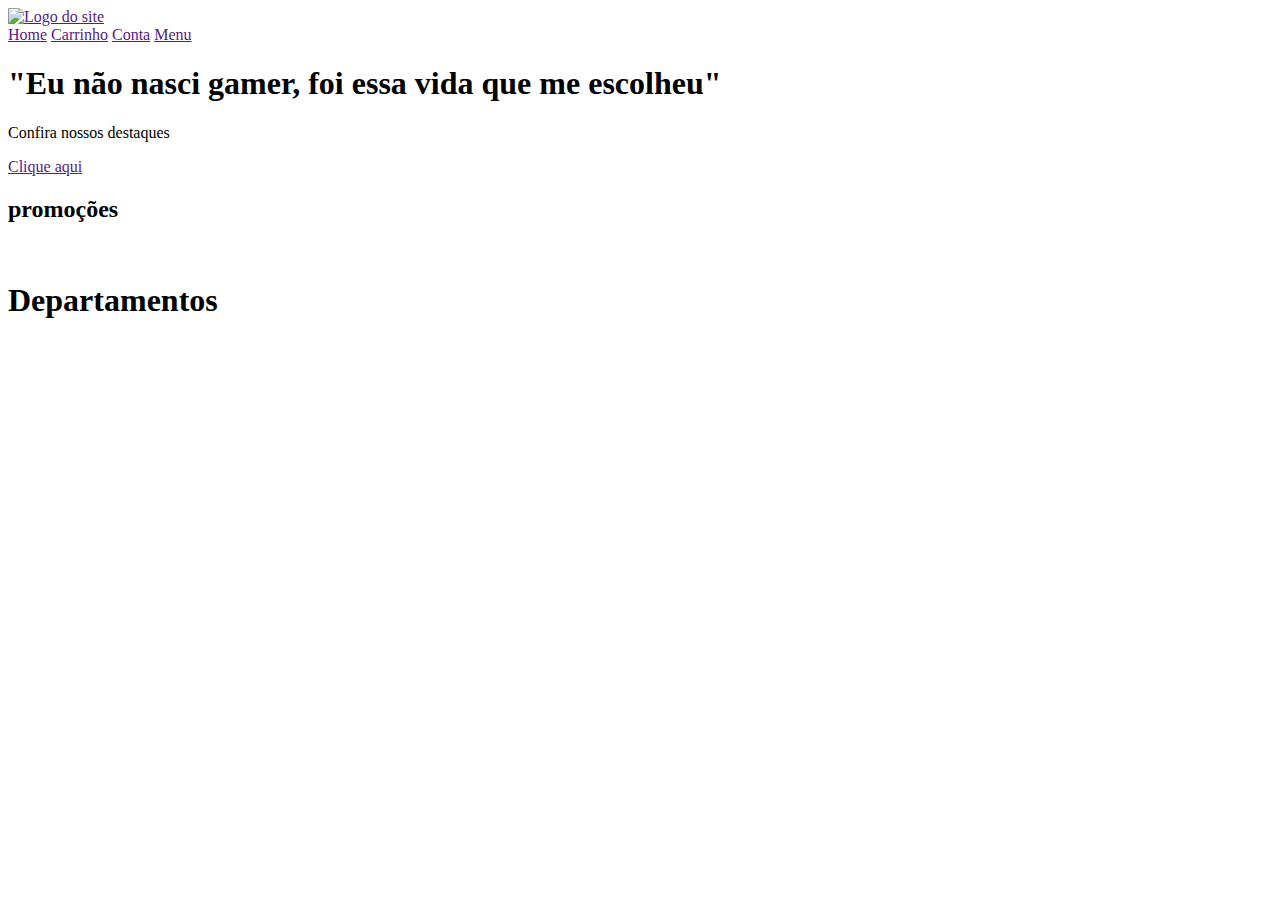
==== index.html @ ecdb796f "GameMania" ====
<!DOCTYPE html>
<html lang="pt-br">
<head>
    <meta charset="UTF-8">
    <meta http-equiv="X-UA-Compatible" content="IE=edge">
    <meta name="viewport" content="width=device-width, initial-scale=1.0">
    <link href="https://cdn.jsdelivr.net/npm/bootstrap@5.1.3/dist/css/bootstrap.min.css" rel="stylesheet" integrity="sha384-1BmE4kWBq78iYhFldvKuhfTAU6auU8tT94WrHftjDbrCEXSU1oBoqyl2QvZ6jIW3" crossorigin="anonymous">
    <title>Home - GameMania</title>
    <link rel="stylesheet" href="CSS/style.css"> 
</head>
<body>
    <header>
        <div class="container-grid">
            <a href=""><img src="img/LOGO.jpg" alt="Logo do site"></a>
            <nav class="menu">
            <a href="">Home</a>
            <a href="">Carrinho</a>
            <a href="">Conta</a>
            <a href="">Menu</a>
            </nav>
        </div>
    </header>

    <div class="banner">
        <div class="container-grid posicao-texto">
        <div class="texto-banner">
            <h1>"Eu não nasci gamer, foi essa vida que me escolheu"</h1>
            <p>Confira nossos destaques</p>
            <a href="">Clique aqui</a>
        </div>
        </div>
    </div>

    <div class="promocoes">
        <div class="container-grid posicao-promocoes">
          <div class="texto-promocoes">
          <h2>promoções</h2>
        </div>
    </div>

    <section class="links">
        <div class="container-grid-imagem">
        <a href=""><img src="img/Monte seu stup.jpg" alt=""></a>
        <a href=""><img src="img/Home office.jpg" alt=""></a>
        <a href=""><img src="img/Smart Home.jpg" alt=""></a>
        </div>
    </section>

   <div class="divisoes"> 
       <h1>Departamentos</h1>
   </div>

   <Section class="departamentos container">
       <div>
           
       </div>


   </Section>
    <script src="https://cdn.jsdelivr.net/npm/bootstrap@5.1.3/dist/js/bootstrap.bundle.min.js" integrity="sha384-ka7Sk0Gln4gmtz2MlQnikT1wXgYsOg+OMhuP+IlRH9sENBO0LRn5q+8nbTov4+1p" crossorigin="anonymous"></script>    
</body>
</html>
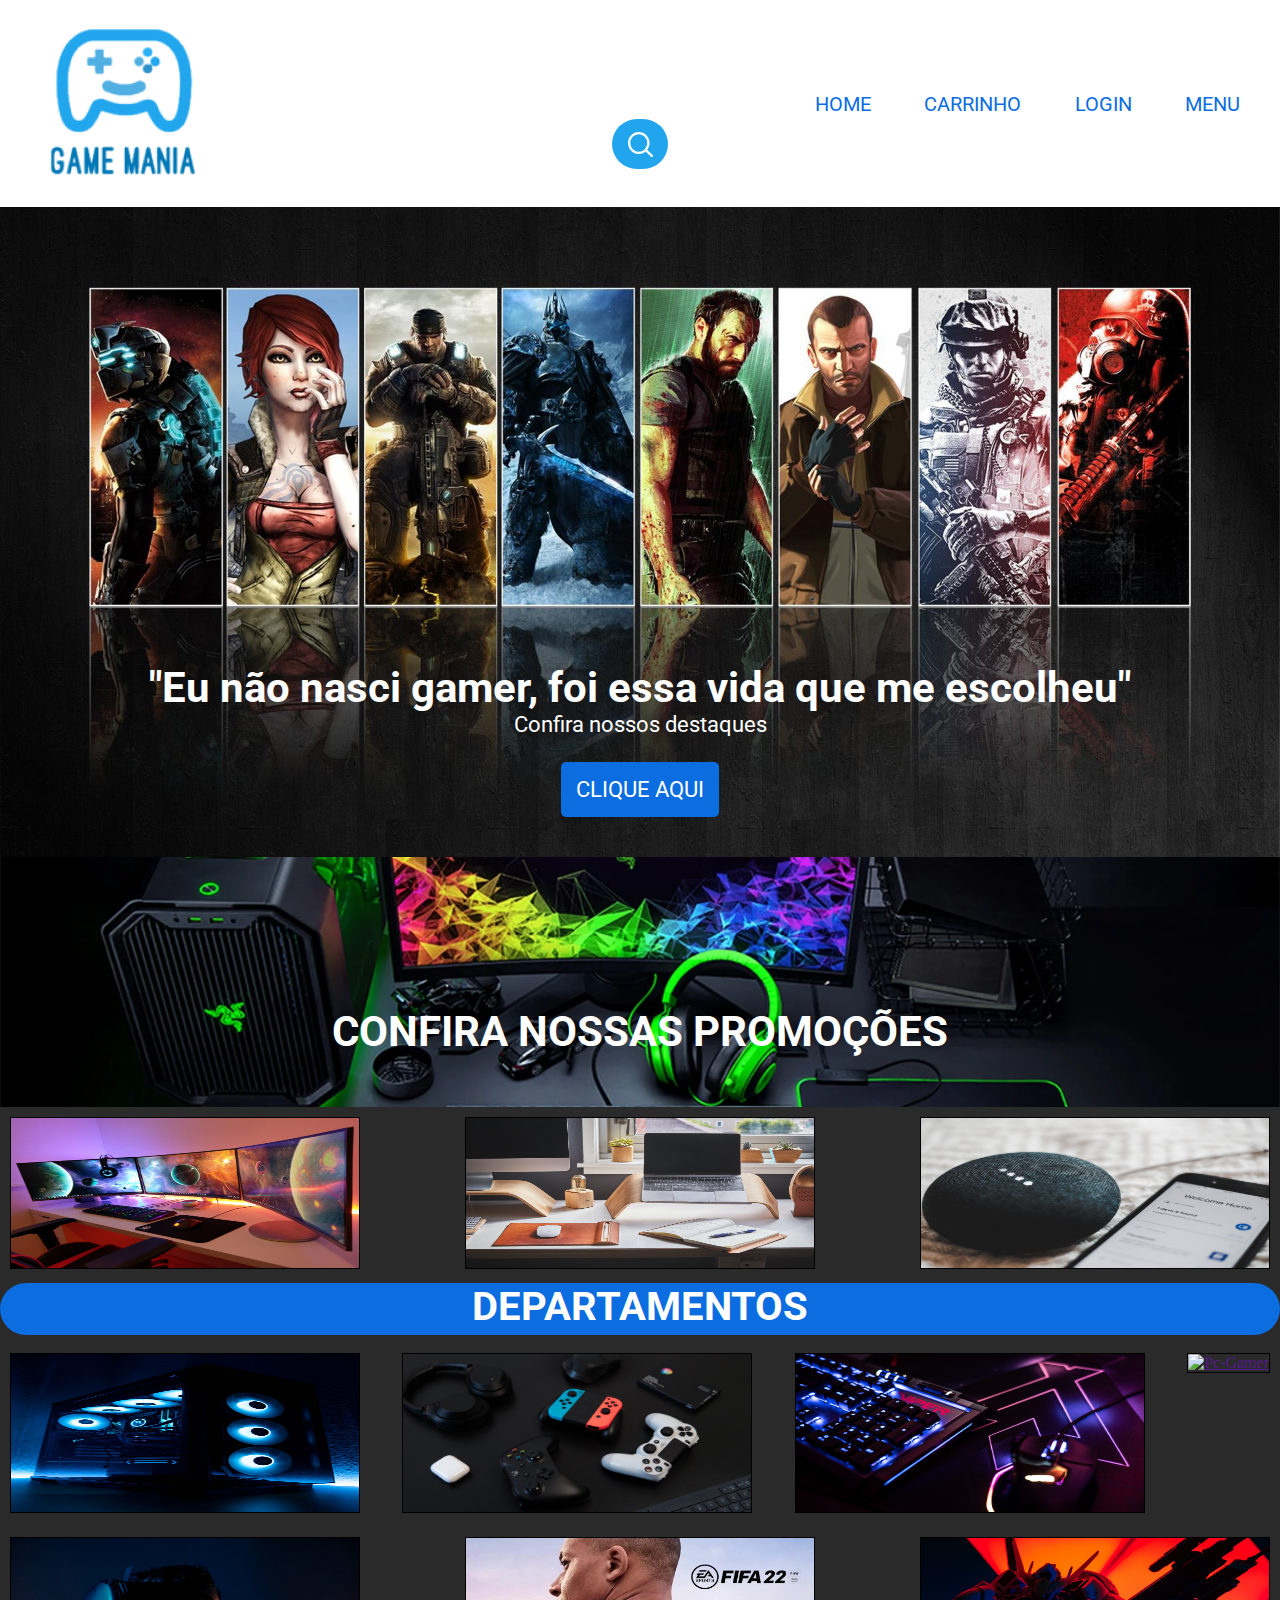
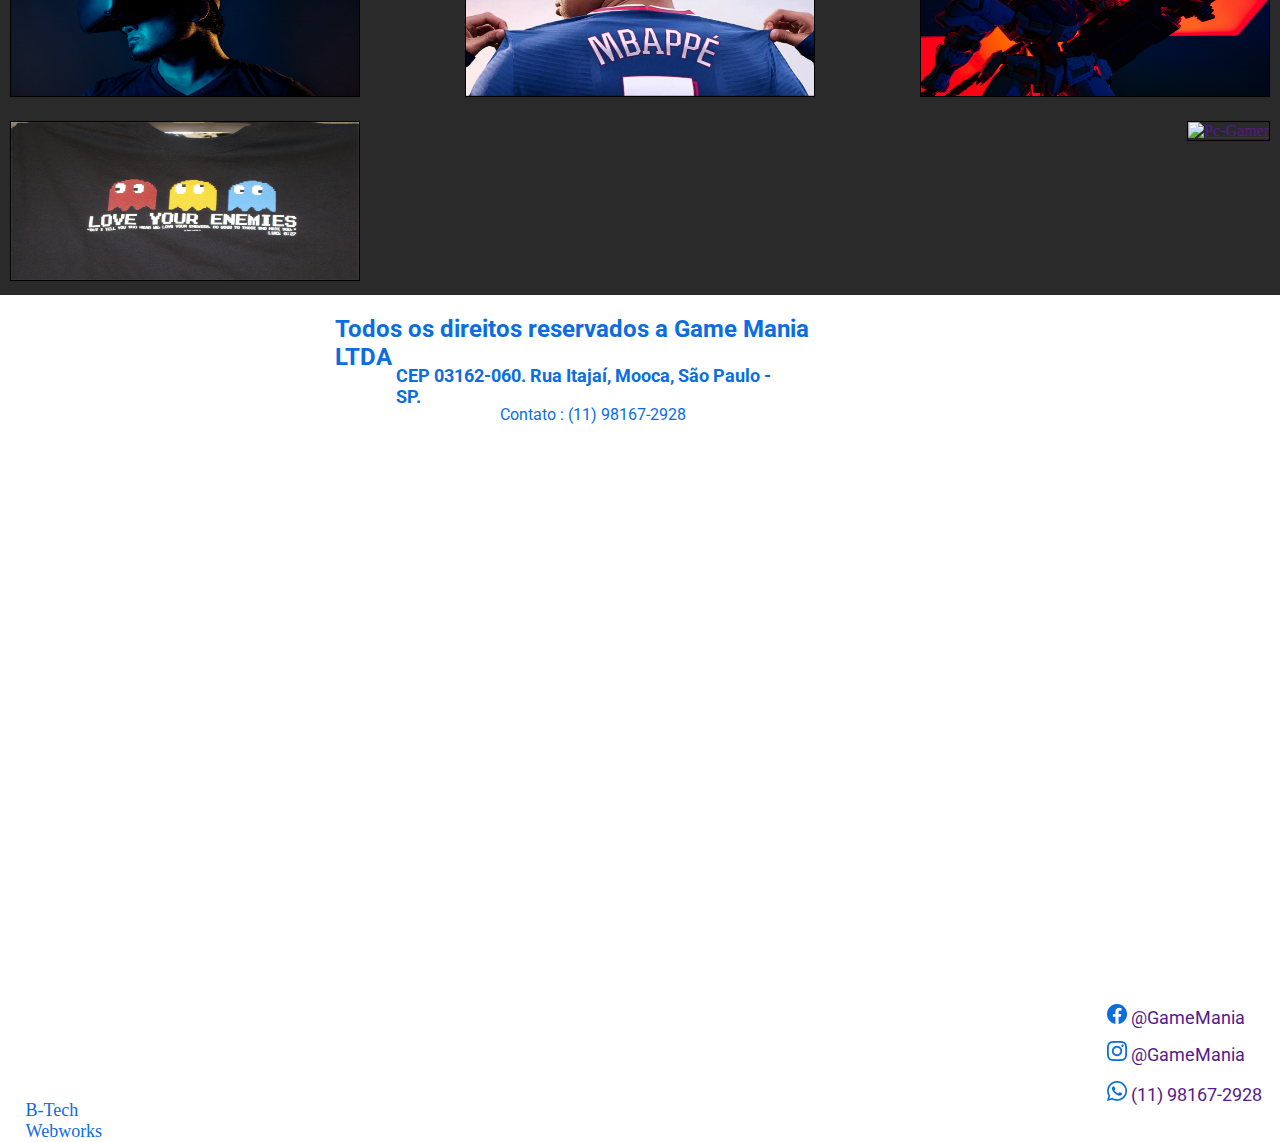
==== commit 302a04fa: "segundo Salvamento" ====
--- a/index.html
+++ b/index.html
@@ -12,10 +12,17 @@
     <header>
         <div class="container-grid">
             <a href=""><img src="img/LOGO.jpg" alt="Logo do site"></a>
+        <div class="pesquisa">
+            <input type="text" class="search-text" placeholder="Digite aqui...">
+            <a class="botao-pesq">
+                <img class="lupa-azul" src="img/loupe-blue.svg" alt="" width="25px" height="25px">
+                <img class="lupa-branca" src="img/loupe-white.svg" alt="" width="25px" height="25px">
+            </a>
+        </div>
             <nav class="menu">
             <a href="">Home</a>
             <a href="">Carrinho</a>
-            <a href="">Conta</a>
+            <a href="">Login</a>
             <a href="">Menu</a>
             </nav>
         </div>
@@ -31,32 +38,124 @@
         </div>
     </div>
 
-    <div class="promocoes">
-        <div class="container-grid posicao-promocoes">
-          <div class="texto-promocoes">
-          <h2>promoções</h2>
+    <div class= "promocoes">
+        <div class="texto-promo">
+            <a href="">Confira nossas promoções</a>
         </div>
     </div>
 
-    <section class="links">
-        <div class="container-grid-imagem">
-        <a href=""><img src="img/Monte seu stup.jpg" alt=""></a>
-        <a href=""><img src="img/Home office.jpg" alt=""></a>
-        <a href=""><img src="img/Smart Home.jpg" alt=""></a>
+    <div class="links">
+        <div class="setup">
+        <a href=""><img src="img/nsetup.jpg"  alt="Monte seu setup"></a>
+          <div class="texto-setup">
+           <a href="">Monte seu setup</a>
+          </div>
         </div>
-    </section>
+        <div class="home">
+        <a href=""><img src="img/nhome.jpg" alt="Home Office"></a>
+           <div class="texto-home">
+               <a href="">Home Office</a>
+           </div>
+        </div>
+        <div class="smart">
+        <a href=""><img src="img/nsmart.jpg" alt=""></a>
+           <div class="texto-smart">
+               <a href="">Smart Home</a>
+           </div>
+        </div>
+    </div>
 
-   <div class="divisoes"> 
-       <h1>Departamentos</h1>
+<div class="divisao">
+   <div class="texto-divisao">
+       <a href="">Departamentos</a>
    </div>
+</div>
 
-   <Section class="departamentos container">
-       <div>
-           
-       </div>
+<section class="departamentos">
+    <div class="pc">
+        <a href=""><img src="img/Npcgamer.jpg" alt="Pc-Gamer"></a>
+        <div class="texto-pc">
+            <a href="">Pc Gamer</a>
+        </div>
+    </div>
+    <div class="console">
+        <a href=""><img src="img/Nconsole.jpg" alt="Pc-Gamer"></a>
+        <div class="texto-console">
+            <a href="">Consoles</a>
+        </div>
+    </div>
+    <div class="teclado">
+        <a href=""><img src="img/Ntecladoemouse.jpg" alt="Pc-Gamer"></a>
+        <div class="texto-teclado">
+            <a href="">Teclado e Mouse</a>
+        </div>
+    </div>
+    <div class="hardware">
+        <a href=""><img src="img/Nhardware.jpg" alt="Pc-Gamer"></a>
+        <div class="texto-hardware">
+            <a href="">Hardware</a>
+        </div>
+    </div>
+    <div class="ocuvr">
+        <a href=""><img src="img/Noculosvr.jpg" alt="Pc-Gamer"></a>
+        <div class="texto-ocuvr">
+            <a href="">Óculos Vr</a>
+        </div>
+    </div>
+    <div class="fisicos">
+        <a href=""><img src="img/Njogosfisicos.jpg" alt="Pc-Gamer"></a>
+        <div class="texto-fisicos">
+            <a href="">Jogos Físicos</a>
+        </div>
+    </div>
+    <div class="figure">
+        <a href=""><img src="img/Nactionfigure.jpg" alt="Pc-Gamer"></a>
+        <div class="texto-figure">
+            <a href="">Action Figure</a>
+        </div>
+    </div>
+    <div class="moda">
+        <a href=""><img src="img/Nmoda.jpg" alt="Pc-Gamer"></a>
+        <div class="texto-moda">
+            <a href="">Moda Gamer</a>
+        </div>
+    </div>
+    <div class="celular">
+        <a href=""><img src="img/Ncelular.jpg" alt="Pc-Gamer"></a>
+        <div class="texto-celular">
+            <a href="">Celulares</a>
+        </div>
+    </div>
+</section>
 
-
-   </Section>
+ <footer>
+     <div class="rodape">
+         <div class="conteudo-rodape">
+             <div class="esq">
+                 <p>B-Tech Webworks</p>
+             </div>
+             <div class="mei">
+                 <h2>Todos os direitos reservados a Game Mania LTDA</h2>
+                 <h3>CEP 03162-060. Rua Itajaí, Mooca, São Paulo - SP. </h3>
+                 <p>Contato : (11) 98167-2928</p>
+             </div>
+            <div class="dir">
+                <div class="face">
+                 <a href=""><img src="img/face.jpg" alt=""></a>
+                 <a href="">@GameMania</a>
+                </div>
+                <div class="insta">
+                 <a href=""><img src="img/insta.jpg" alt=""></a>
+                 <a href="">@GameMania</a>
+                </div>
+                <div class="zap">
+                 <a href=""><img src="img/zap.jpg" alt=""></a>
+                 <a href="">(11) 98167-2928</a>
+                </div>
+            </div>
+         </div>
+     </div>
+ </footer>
     <script src="https://cdn.jsdelivr.net/npm/bootstrap@5.1.3/dist/js/bootstrap.bundle.min.js" integrity="sha384-ka7Sk0Gln4gmtz2MlQnikT1wXgYsOg+OMhuP+IlRH9sENBO0LRn5q+8nbTov4+1p" crossorigin="anonymous"></script>    
 </body>
 </html>--- a/CSS/style.css
+++ b/CSS/style.css
@@ -0,0 +1,552 @@
+@import url('https://fonts.googleapis.com/css2?family=Roboto&display=swap');
+*{
+    margin: 0;
+    padding: 0;
+    box-sizing: border-box;
+}
+header{
+     background-color: white;
+     height: 207px;
+}
+.container-grid{
+    width: 1200px;
+    height: 100%;
+    margin: auto;
+    display: flex ;
+    justify-content: space-between;
+    align-items: center;
+}
+.pesquisa{
+    position: absolute;
+    top:16%;
+    left:50%;
+    transform: translate(-50%,-50%);
+
+    background: #21A6ED;
+    height: 50px;
+    padding: 3px;
+    border-radius: 40px;
+    
+    display: flex;
+    justify-content: space-between;
+    align-items: center;
+}
+.search-text{
+    background: none;
+    border: 0;
+    outline: 0;
+
+    padding: 0;
+
+    transition: 0.4s;
+
+    font-size: 16px;
+    color: white;
+
+    width: 0;
+}
+.botao-pesq{
+    width: 50px;
+    height: 50px;
+    border-radius: 80%;
+
+    display: flex;
+    justify-content: center;
+    align-items: center;
+    cursor: pointer;
+}
+.lupa-azul{
+    display: none;
+}
+.pesquisa:hover > .search-text{
+    width: 250px;
+    padding-left: 20px;
+}
+.pesquisa:hover > .botao-pesq{
+    background: white;
+}
+.pesquisa:hover >.botao-pesq .lupa-branca{
+    display: none;
+}
+.pesquisa:hover >.botao-pesq .lupa-azul{
+    display: block;
+}
+.menu a{
+    color: #0B6DDF;
+    text-decoration: none;
+    text-transform: uppercase;
+    font-family: 'Roboto', sans-serif;
+    font-size: 20px;
+}
+.menu{
+    width: 425px;
+    display: flex;
+    justify-content: space-between;
+}
+.banner{
+  height: 650px;
+  margin: 0;
+  padding: 0;
+  background: #2A2A2A;
+  background-image: url(../img/Nbanner.jpg);
+  background-size: cover;
+  background-repeat: no-repeat;
+}
+.texto-banner{
+    Color:white
+}
+.posicao-texto{
+    justify-content:center;
+}
+.texto-banner h1{
+    font-family: 'Roboto', sans-serif;
+    font-size: 42px;
+    text-shadow: grey;
+    font-weight: bold;
+    margin-top: 400px;
+    
+}
+.texto-banner{
+    width: 410;
+    color: white;
+    text-align: center;
+    font-family: 'Roboto', sans-serif;
+    font-size: 22px;
+}
+.texto-banner a{
+    background-color: #0B6DDF;
+    color: white;
+    text-decoration: none;
+    text-transform: uppercase;
+    padding: 15px;
+    border-radius: 5px;
+}
+.texto-banner p{
+    margin-bottom: 40px;
+}
+.promocoes{
+    height: 250px;
+    margin: 0;
+    padding: 0;
+    background-color: #000000;
+    background-image: url(../img/npromo.jpg);
+    background-position: center;
+    background-size: cover;
+    background-repeat: no-repeat;
+}
+.texto-promo{
+    display: flex;
+    justify-content: center;
+}
+.texto-promo a{
+    margin-top: 150px;
+    font-size: 42px;
+    font-weight: bold;
+    text-decoration: none;
+    text-transform: uppercase;
+    color: white;
+    text-shadow: grey;
+    font-family: 'Roboto', sans-serif;
+}
+.links{
+    background: #2A2A2A;
+    margin: 0;
+    padding:0;
+    max-width: 100%;
+    max-height: 100%;
+    display: flex;
+    justify-content: space-between;
+}
+.setup img{
+    margin: 10px;
+    padding:0;
+    width: 350px;
+    height: 152px;
+    position: relative;
+    border: 1px solid black;
+}
+.texto-setup{
+    position: absolute;
+    left: 4%;
+    top: 182%;
+    font-size: 36px;
+}
+.texto-setup a{
+    font-weight: bold;
+    font-family: 'Roboto', sans-serif;
+    color: white;
+    text-shadow: grey;
+    text-decoration: none;
+}
+.home img{
+    margin: 10px;
+    padding:0;
+    width: 350px;
+    height: 152px;
+    position: relative;
+    border: 1px solid black;
+}
+.texto-home{
+    position: absolute;
+    left: 43%;
+    top: 182%;
+    font-size: 36px;
+}
+.texto-home a{
+    font-weight: bold;
+    font-family: 'Roboto', sans-serif;
+    color: white;
+    text-shadow: black;
+    text-decoration: none;
+}
+.smart img{
+    margin: 10px;
+    padding:0;
+    width: 350px;
+    height: 152px;
+    position: relative;
+    border: 1px solid black;
+}
+.texto-smart{
+    position: absolute;
+    right: 5%;
+    top: 182%;
+    font-size: 36px;
+}
+.texto-smart a{
+    font-weight: bold;
+    font-family: 'Roboto', sans-serif;
+    color:white;
+    text-shadow: black;
+    text-decoration: none;
+}
+.divisao{
+    width:100%;
+    height: 60px;
+    background: #2A2A2A;
+}
+.texto-divisao{
+    background: #0B6DDF;
+    height: 52px;
+    border-radius: 30px;
+    display:flex;
+    justify-content:center;
+}
+.texto-divisao a{
+    font-size: 40px;
+    font-weight: bold;
+    text-decoration: none;
+    text-transform:uppercase;
+    color: white;
+    text-align: center;
+    font-family: 'Roboto', sans-serif;
+}
+.departamentos{
+    background: #2A2A2A;
+    margin: 0;
+    padding: 0;
+    max-width:  100%; 
+    max-height: 100%;
+    display: flex;
+    justify-content: space-between;
+    flex-wrap: wrap;
+}
+.pc img{
+    margin: 10px;
+    width: 350px; 
+    height: 160px;
+    position: relative;
+    border: 1px solid black;
+}
+.texto-pc{
+    position: absolute;
+    top:220%;
+    left: 4%;
+}
+.texto-pc a{
+    font-size: 36px;
+    font-weight: bold;
+    text-transform: uppercase;
+    text-decoration: none;
+    font-family: 'Roboto', sans-serif;
+    color: white;
+    text-shadow: #000000;
+}
+.console img{
+    margin: 10px;
+    width: 350px; 
+    height: 160px;
+    position: relative;
+    border: 1px solid black;
+}
+
+.texto-console{
+    position: absolute;
+    top:220%;
+    left: 42%;
+}
+.texto-console a{
+    font-size: 36px;
+    font-weight: bold;
+    text-transform: uppercase;
+    text-decoration: none;
+    font-family: 'Roboto', sans-serif;
+    color: white;
+    text-shadow: #000000;
+}
+.teclado img{
+    margin: 10px;
+    width: 350px; 
+    height: 160px;
+    position: relative;
+    border: 1px solid black;
+}
+
+.texto-teclado{
+    position: absolute;
+    top:220%;
+    right: 2%;
+}
+.texto-teclado a{
+    font-size: 36px;
+    font-weight: bold;
+    text-transform: uppercase;
+    text-decoration: none;
+    font-family: 'Roboto', sans-serif;
+    color: white;
+    text-shadow: #000000;
+}
+.hardware img{
+    margin: 10px;
+    width: 350px; 
+    height: 160px;
+    position: relative;
+    border: 1px solid black;
+}
+
+.texto-hardware{
+    position: absolute;
+    top:248%;
+    left: 4%;
+}
+.texto-hardware a{
+    font-size: 36px;
+    font-weight: bold;
+    text-transform: uppercase;
+    text-decoration: none;
+    font-family: 'Roboto', sans-serif;
+    color: white;
+    text-shadow: #000000;
+}
+.ocuvr img{
+    margin: 10px;
+    width: 350px; 
+    height: 160px;
+    position: relative;
+    border: 1px solid black;
+}
+
+.texto-ocuvr{
+    position: absolute;
+    top: 248%;
+    left: 43%;
+}
+.texto-ocuvr a{
+    font-size: 36px;
+    font-weight: bold;
+    text-transform: uppercase;
+    text-decoration: none;
+    font-family: 'Roboto', sans-serif;
+    color: white;
+    text-shadow: #000000;
+}
+.fisicos img{
+    margin: 10px;
+    width: 350px; 
+    height: 160px;
+    position: relative;
+    border: 1px solid black;
+}
+
+.texto-fisicos{
+    position: absolute;
+    top: 248%;
+    right: 3%;
+}
+.texto-fisicos a{
+    font-size: 36px;
+    font-weight: bold;
+    text-transform: uppercase;
+    text-decoration: none;
+    font-family: 'Roboto', sans-serif;
+    color: white;
+    text-shadow: #000000;
+}
+.figure img{
+    margin: 10px;
+    width: 350px; 
+    height: 160px;
+    position: relative;
+    border: 1px solid black;
+}
+
+.texto-figure{
+    position: absolute;
+    top:276%;
+    left: 4%;
+}
+.texto-figure a{
+    font-size: 36px;
+    font-weight: bold;
+    text-transform: uppercase;
+    text-decoration: none;
+    font-family: 'Roboto', sans-serif;
+    color: white;
+    text-shadow: #000000;
+}
+.moda img{
+    margin: 10px;
+    width: 350px; 
+    height: 160px;
+    position: relative;
+    border: 1px solid black;
+}
+.texto-moda{
+    position: absolute;
+    top:276%;
+    left: 42%;
+}
+.texto-moda a{
+    font-size: 36px;
+    font-weight: bold;
+    text-transform: uppercase;
+    text-decoration: none;
+    font-family: 'Roboto', sans-serif;
+    color: white;
+    text-shadow: #000000;
+}
+.celular img{
+    margin: 10px;
+    width: 350px; 
+    height: 160px;
+    position: relative;
+    border: 1px solid black;
+}
+.texto-celular{
+    position: absolute;
+    top:276%;
+    right: 6%;
+}
+.texto-celular a{
+    font-size: 36px;
+    font-weight: bold;
+    text-transform: uppercase;
+    text-decoration: none;
+    font-family: 'Roboto', sans-serif;
+    color: white;
+    text-shadow: #000000;
+}
+.footer{
+    background: #2A2A2A;
+}
+.rodape{
+    background-color: white;
+    height: 120px;
+}
+.conteudo-rodape{
+    display: flex;
+    justify-content: center;
+}
+.esq{
+    width: 105px;
+    position: absolute;
+    top:300% ;
+    left:2% ;
+    bottom: 0%;
+    text-indent: auto;
+    overflow-wrap: break-word;
+    word-wrap: break-word;
+    word-break: break-word
+}
+.esq p{
+    font-size: 18px;
+    text-decoration: none;
+    color: #0B6DDF;
+}
+.mei{
+    width: 610px;
+    height: 100px;
+    justify-content: center;
+    position:relative
+   
+}
+.mei h2{
+    position:absolute;
+    top: 20%;
+    right: 12%;
+    font-size: 24px;
+    font-weight: bold;
+    font-family:'Roboto', sans-serif ;
+    color: #0B6DDF;
+}
+.mei h3{
+    position: absolute;
+    top:70%;
+    left:10%;
+    font-size: 18px;
+    width: 400px;
+    font-family:'Roboto', sans-serif ;
+    color: #0B6DDF;
+}
+.mei p{
+    position: absolute;
+    top: 110%;
+    left: 27%;
+    font: size 18px;
+    width: 345px; 
+    font-family:'Roboto', sans-serif ;
+    color: #0B6DDF;
+}
+.dir{
+    position: absolute;
+    top: 289%;
+    right: 1%;
+    width: 160px;
+    height: 100px;
+    flex-wrap: wrap;
+}
+.face{
+    position: absolute;
+    top: 3%;
+    font-size: 18px;
+    font-family:'Roboto', sans-serif ;
+}
+.face a{
+    text-decoration: none;
+}
+.insta{
+    position: absolute;
+    top: 40%;
+    font-size: 18px;
+    font-family: 'Roboto', sans-serif;
+}
+.insta a{
+    text-decoration: none;
+}
+.zap{
+    position: absolute;
+    top: 80%;
+    font-size: 18px;
+    font-family: 'Roboto', sans-serif;
+}
+.zap a{
+    text-decoration: none;
+}
+@media screen and (max-width:1200px) {
+    .container-grid{
+        width: 90%;
+    }
+}
+@media screen {
+    
+}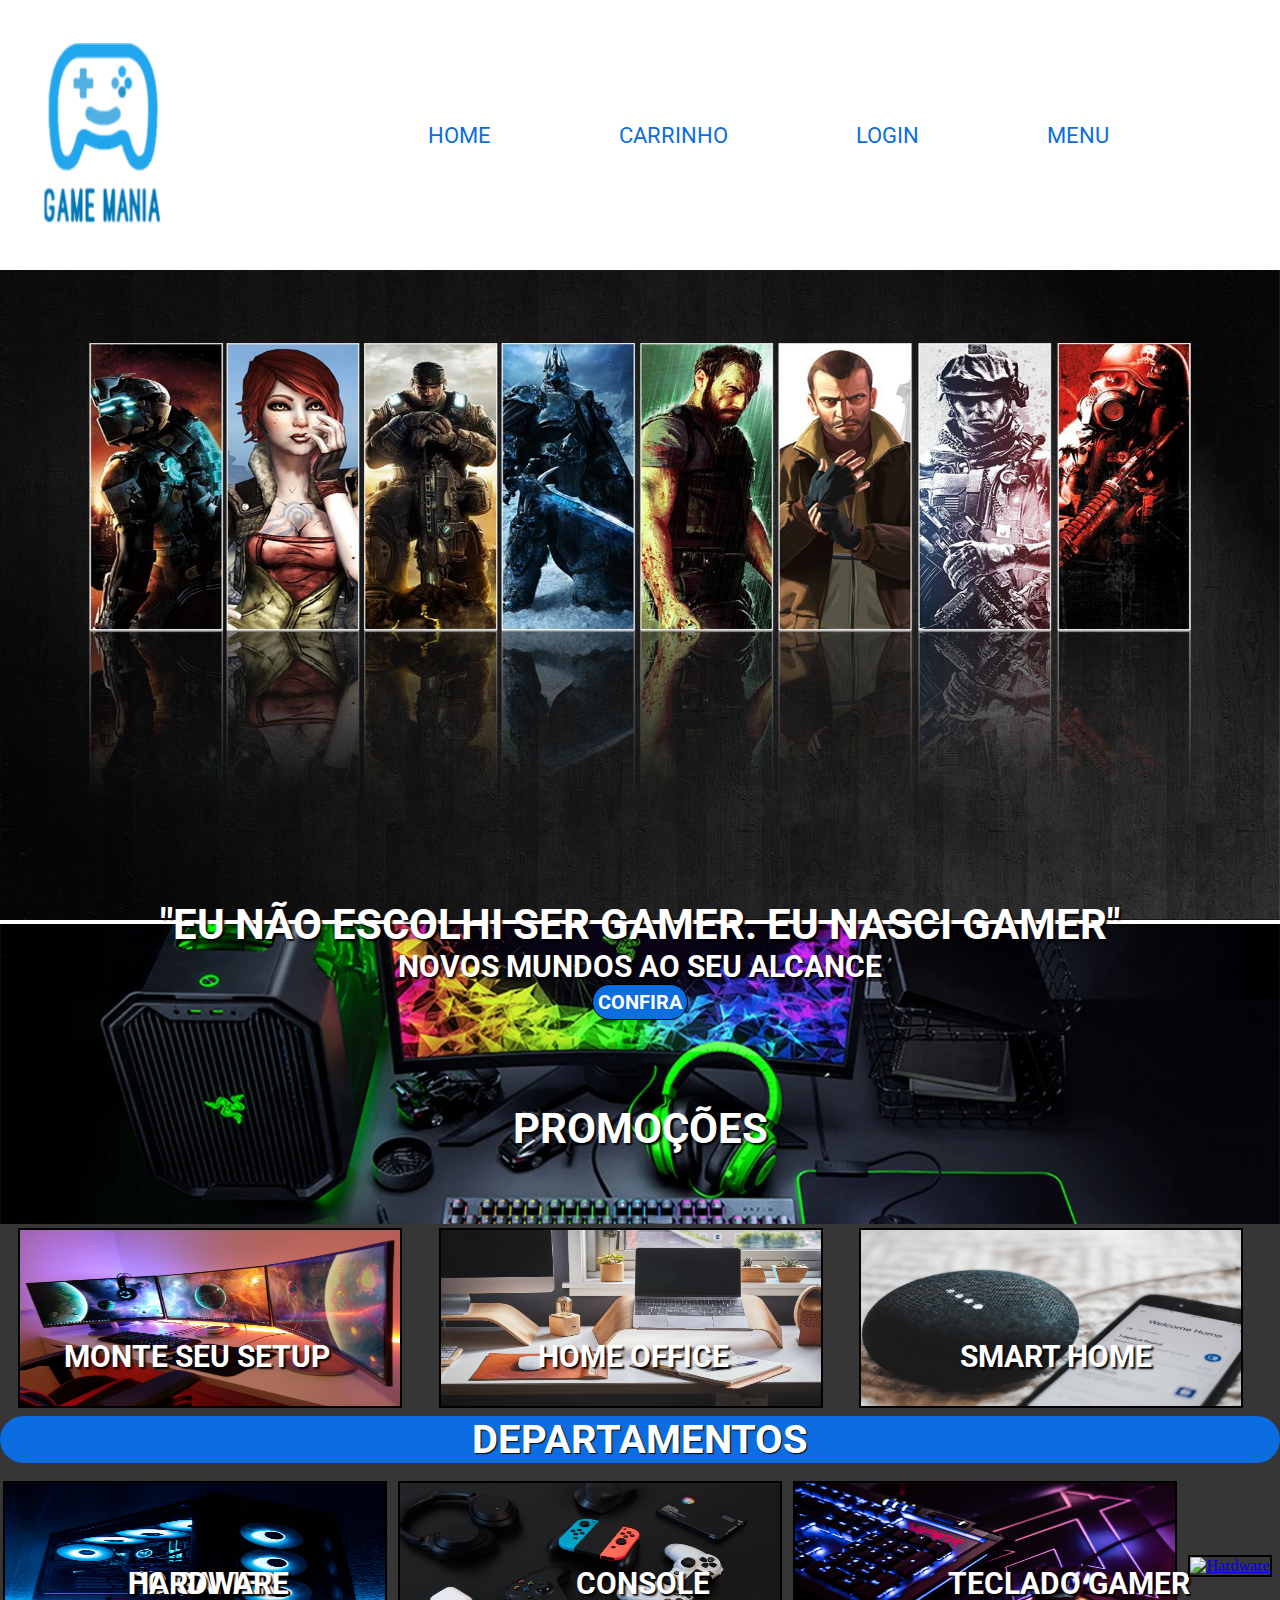
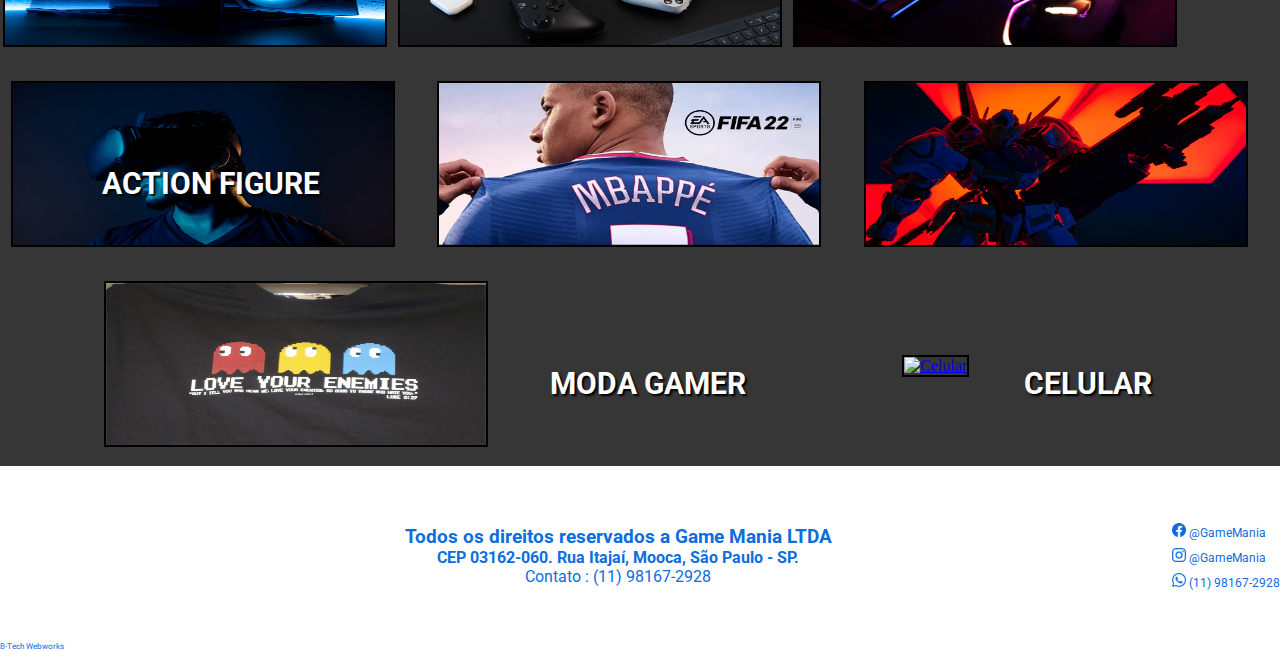
==== commit 9f1d8f6a: "index atualizado" ====
--- a/index.html
+++ b/index.html
@@ -8,154 +8,186 @@
     <title>Home - GameMania</title>
     <link rel="stylesheet" href="CSS/style.css"> 
 </head>
-<body>
+<body >
     <header>
-        <div class="container-grid">
-            <a href=""><img src="img/LOGO.jpg" alt="Logo do site"></a>
-        <div class="pesquisa">
-            <input type="text" class="search-text" placeholder="Digite aqui...">
-            <a class="botao-pesq">
-                <img class="lupa-azul" src="img/loupe-blue.svg" alt="" width="25px" height="25px">
-                <img class="lupa-branca" src="img/loupe-white.svg" alt="" width="25px" height="25px">
-            </a>
-        </div>
-            <nav class="menu">
-            <a href="">Home</a>
-            <a href="">Carrinho</a>
-            <a href="">Login</a>
-            <a href="">Menu</a>
+        <div class="container-header">
+            <div class="logo">
+              <a href="index.html"><img src="img/LOGO.png"  alt="Monte seu setup"></a>
+            </div>
+
+            <nav id="menu" class="menu">
+             <a href="#">Home</a>
+             <a href="#">Carrinho</a>
+             <a href="#">Login</a>
+             <a href="#">Menu</a>
             </nav>
+
+             <a href="#" onclick="mostrarMenu()" id="barras" ><img class="barras" src="img/bars-solid.svg" alt="menu de barras"></a>
+         
         </div>
     </header>
+<Section class="container-Banner">
 
-    <div class="banner">
-        <div class="container-grid posicao-texto">
-        <div class="texto-banner">
-            <h1>"Eu não nasci gamer, foi essa vida que me escolheu"</h1>
-            <p>Confira nossos destaques</p>
-            <a href="">Clique aqui</a>
+    <div id="carrosel" class="carrosel">
+        <img src="img/Nbanner.jpg" alt="Banner Mosaico">
+        <img src="img/Assassins-Creed banner Carossel.jpg" alt="Banner Assassins-Creed">
+        <img src="img/Fifa-Banner.jpg" alt="Banner Fifa">
+        <img src="img/The Witcher Carrosel.jpg" alt="Banner The Witcher">
+        <img src="img/Sonic Mania Carrosel .jpg" alt="Banner Sonic Mania">
+    </div>
+
+    <div class="txt-banner">
+        <h1>"Eu não escolhi ser Gamer. Eu nasci Gamer"</h1>
+        <p>Novos mundos ao seu alcance</p>
+        <a href="#">Confira</a>
+    </div>
+
+</Section>
+
+<section class="container-Promocoes">
+    <div class="promocoes">
+      <a href="#">Promoções</a>
+    </div>
+
+    <div class="container-links">
+        <div class="setup">
+          <a href="#"><img src="img/nsetup.jpg"alt="Monte seu setup"></a>
         </div>
+        <div class="setup-txt">
+            <a href="#">Monte Seu Setup</a>
+        </div>
+
+        <div class="home">
+          <a href="#"><img src="img/nhome.jpg"alt="Home Office"></a>
+        </div>
+        <div class="home-txt">
+            <a href="#">Home Office</a>
+        </div>
+
+        <div class="smart">
+          <a href="#"><img src="img/nsmart.jpg"alt="Smart Home"></a>
+        </div>
+        <div class="smart-txt">
+            <a href="#">Smart Home</a>
         </div>
     </div>
 
-    <div class= "promocoes">
-        <div class="texto-promo">
-            <a href="">Confira nossas promoções</a>
-        </div>
+</section>
+
+<section class="container-departamentos">
+
+    <div class="divisao">
+        <h2>Departamentos</h2>
     </div>
 
-    <div class="links">
-        <div class="setup">
-        <a href=""><img src="img/nsetup.jpg"  alt="Monte seu setup"></a>
-          <div class="texto-setup">
-           <a href="">Monte seu setup</a>
-          </div>
+    <div class="container-produtos">
+        <div class="pc">
+            <a href="#"><img src="img/Npcgamer.jpg"alt="Pc Gamer"></a>
         </div>
-        <div class="home">
-        <a href=""><img src="img/nhome.jpg" alt="Home Office"></a>
-           <div class="texto-home">
-               <a href="">Home Office</a>
-           </div>
+        <div class="pc-txt">
+            <a href="#">Pc Gamer</a>
         </div>
-        <div class="smart">
-        <a href=""><img src="img/nsmart.jpg" alt=""></a>
-           <div class="texto-smart">
-               <a href="">Smart Home</a>
-           </div>
+
+
+        <div class="console">
+            <a href="#"><img src="img/Nconsole.jpg"alt="Console"></a>
         </div>
+        <div class="console-txt">
+            <a href="#">Console</a>
+        </div>
+
+        <div class="teclado">
+            <a href="#"><img src="img/Ntecladoemouse.jpg"alt="Teclado"></a>
+        </div>
+        <div class="teclado-txt">
+            <a href="#">Teclado Gamer</a>
+        </div>
+
+        <div class="hardware">
+            <a href="#"><img src="img/Nhardware.jpg"alt="Hardware"></a>
+        </div>
+        <div class="hardware-txt">
+            <a href="#">Hardware</a>
+        </div>
+
+        <div class="ocvr">
+            <a href="#"><img src="img/Noculosvr.jpg"alt="Oculos Vr"></a>
+        </div>
+        <div class="ocvr-txt">
+            <a href="#">Oculos Vr</a>
+        </div>
+
+        <div class="fisicos">
+            <a href="#"><img src="img/Njogosfisicos.jpg"alt="Fisicos"></a>
+        </div>
+        <div class="fisicos-txt">
+            <a href="#">Jogos Físicos</a>
+        </div>
+
+        <div class="figure">
+            <a href="#"><img src="img/Nactionfigure.jpg"alt="Figure"></a>
+        </div>
+        <div class="figure-txt">
+            <a href="#">Action Figure</a>
+        </div>
+
+        <div class="moda">
+            <a href="#"><img src="img/Nmoda.jpg"alt="Moda"></a>
+        </div>
+        <div class="moda-txt">
+            <a href="#">Moda Gamer</a>
+        </div>
+
+        <div class="celular">
+            <a href="#"><img src="img/Ncelular.jpg"alt="Celular"></a>
+        </div>
+        <div class="celular-txt">
+            <a href="#">Celular</a>
+        </div>
+
     </div>
 
-<div class="divisao">
-   <div class="texto-divisao">
-       <a href="">Departamentos</a>
-   </div>
-</div>
-
-<section class="departamentos">
-    <div class="pc">
-        <a href=""><img src="img/Npcgamer.jpg" alt="Pc-Gamer"></a>
-        <div class="texto-pc">
-            <a href="">Pc Gamer</a>
-        </div>
-    </div>
-    <div class="console">
-        <a href=""><img src="img/Nconsole.jpg" alt="Pc-Gamer"></a>
-        <div class="texto-console">
-            <a href="">Consoles</a>
-        </div>
-    </div>
-    <div class="teclado">
-        <a href=""><img src="img/Ntecladoemouse.jpg" alt="Pc-Gamer"></a>
-        <div class="texto-teclado">
-            <a href="">Teclado e Mouse</a>
-        </div>
-    </div>
-    <div class="hardware">
-        <a href=""><img src="img/Nhardware.jpg" alt="Pc-Gamer"></a>
-        <div class="texto-hardware">
-            <a href="">Hardware</a>
-        </div>
-    </div>
-    <div class="ocuvr">
-        <a href=""><img src="img/Noculosvr.jpg" alt="Pc-Gamer"></a>
-        <div class="texto-ocuvr">
-            <a href="">Óculos Vr</a>
-        </div>
-    </div>
-    <div class="fisicos">
-        <a href=""><img src="img/Njogosfisicos.jpg" alt="Pc-Gamer"></a>
-        <div class="texto-fisicos">
-            <a href="">Jogos Físicos</a>
-        </div>
-    </div>
-    <div class="figure">
-        <a href=""><img src="img/Nactionfigure.jpg" alt="Pc-Gamer"></a>
-        <div class="texto-figure">
-            <a href="">Action Figure</a>
-        </div>
-    </div>
-    <div class="moda">
-        <a href=""><img src="img/Nmoda.jpg" alt="Pc-Gamer"></a>
-        <div class="texto-moda">
-            <a href="">Moda Gamer</a>
-        </div>
-    </div>
-    <div class="celular">
-        <a href=""><img src="img/Ncelular.jpg" alt="Pc-Gamer"></a>
-        <div class="texto-celular">
-            <a href="">Celulares</a>
-        </div>
-    </div>
 </section>
 
- <footer>
-     <div class="rodape">
-         <div class="conteudo-rodape">
-             <div class="esq">
-                 <p>B-Tech Webworks</p>
-             </div>
-             <div class="mei">
-                 <h2>Todos os direitos reservados a Game Mania LTDA</h2>
-                 <h3>CEP 03162-060. Rua Itajaí, Mooca, São Paulo - SP. </h3>
-                 <p>Contato : (11) 98167-2928</p>
-             </div>
-            <div class="dir">
-                <div class="face">
-                 <a href=""><img src="img/face.jpg" alt=""></a>
-                 <a href="">@GameMania</a>
-                </div>
-                <div class="insta">
-                 <a href=""><img src="img/insta.jpg" alt=""></a>
-                 <a href="">@GameMania</a>
-                </div>
-                <div class="zap">
-                 <a href=""><img src="img/zap.jpg" alt=""></a>
-                 <a href="">(11) 98167-2928</a>
-                </div>
-            </div>
-         </div>
-     </div>
- </footer>
-    <script src="https://cdn.jsdelivr.net/npm/bootstrap@5.1.3/dist/js/bootstrap.bundle.min.js" integrity="sha384-ka7Sk0Gln4gmtz2MlQnikT1wXgYsOg+OMhuP+IlRH9sENBO0LRn5q+8nbTov4+1p" crossorigin="anonymous"></script>    
+<footer>
+    <section class="container-rodape">
+        <div class="dir">
+            <p>B-Tech Webworks</p>
+        </div>
+
+        <div class="contato">
+            <h3>Todos os direitos reservados a Game Mania LTDA</h3>
+            <p>CEP 03162-060. Rua Itajaí, Mooca, São Paulo - SP.</p>
+            <a href="(11) 98167-2928">Contato : (11) 98167-2928</a>
+        </div>
+
+        <div class="redes">
+            <a href="@GameMania"><img src="img/face.jpg" alt="Facebook"> @GameMania</a>
+            <a href="@GameMania"><img src="img/insta.jpg" alt="Instagram"> @GameMania</a>
+            <a href="(11) 98167-2928"><img src="img/zap.jpg" alt="Whatsapp"> (11) 98167-2928</a>
+        </div>
+
+    </section>
+</footer>
+
+ <script>
+     let menu = document.getElementById("menu");
+
+     function mostrarMenu(){
+        if(menu.style.display != "flex") {
+             menu.style.display = "flex"
+         } else {
+             menu.style.display = "none"
+         }    
+     }
+ </script>
+
+ <script src="js/jquery-3.6.0.js"></script>
+ <script src="js/script.js"></script>
+    <script src="https://cdn.jsdelivr.net/npm/bootstrap@5.1.3/dist/js/bootstrap.bundle.min.js" 
+     integrity="sha384-ka7Sk0Gln4gmtz2MlQnikT1wXgYsOg+OMhuP+IlRH9sENBO0LRn5q+8nbTov4+1p" 
+     crossorigin="anonymous">
+    </script>    
 </body>
+
 </html>--- a/CSS/style.css
+++ b/CSS/style.css
@@ -4,549 +4,1095 @@
     padding: 0;
     box-sizing: border-box;
 }
+
 header{
-     background-color: white;
-     height: 207px;
-}
-.container-grid{
-    width: 1200px;
+  height: 100%;
+  background: white;
+}
+
+.container-header{
+  position: relative;
+  display: flex;
+  height: 30vh;
+  justify-content: space-between;
+  align-items: center;
+}
+
+.logo img{
+  height: 20vh;
+  width: 20vw;
+}
+
+.menu{
+    right: 0;
+    display: flex;
+    grid-template-columns: auto auto auto auto;
+    gap: 10vw;
+}
+
+.menu a{
+  color: #0B6DDF;
+  text-decoration: none;
+  text-transform: uppercase;
+  font-family: 'Roboto', sans-serif;
+  font-size: 22px;
+}
+
+.barras{
+    position: relative;
+    display: none;
+}
+
+.posicionamento-header{
+    position: relative;
+}
+
+.carrosel{
+    position: relative;
+    max-width: 100%;
+    max-height: 100%;
+}
+
+#carrosel img{
+    display: none;
+    width: 100%;
+    height: 650px;
+}
+
+.banner-ativo{
+    display: flex;
+}
+
+.txt-banner{
+    position: absolute;
+    top: 100vh;
+    width: 100%;
+    display: flex;
+    flex-direction: column;
+    align-items: center;
+}
+
+.txt-banner h1{
+    font-size:42px ;
+    font-weight: bold;
+    font-family:'Roboto', sans-serif; ;
+    color: white;
+    text-shadow:2px 2px 2px black;
+    text-decoration: none;
+    text-transform: uppercase;
+}
+
+.txt-banner p{
+    font-size:30px;
+    font-weight: bold;
+    font-family:'Roboto', sans-serif; ;
+    color: white;
+    text-shadow: 2px 2px 2px black;
+    text-decoration: none;
+    text-transform: uppercase;
+}
+
+.txt-banner a{
+    font-size:20px;
+    font-weight: bold;
+    font-family:'Roboto', sans-serif; 
+    color: white;
+    background: #0B6DDF;
+    border: 1px solid black;
+    padding: 5px;
+    border-radius: 30px;
+    text-decoration: none;
+    text-transform: uppercase;
+}
+
+#container-Promocoes{
+    max-height:100% ;
+    max-width:100% ;
+}
+
+.promocoes{
+    height:300px ;
+    background-image: url(../img/npromo.jpg);
+    background-size: cover;
+    background-repeat: no-repeat;
+    background-position: center;
+}
+
+.promocoes a{
+    position: relative;
+    top: 60%;
+    font-size: 42px;
+    color: white;
+    text-shadow: 2px 2px 2px black;
+    font-weight: bold;
+    display: flex;
+    align-items: center;
+    justify-content: center;
+    text-decoration: none;
+    text-transform: uppercase;
+    font-family:'Roboto', sans-serif; 
+}
+
+.container-links{
+    position: relative;
+    height: 15vw;
+    background: #363636;
+    display: flex;
+    justify-content: space-evenly;
+    align-items: center;
+}
+
+.setup img{
+    width: 30vw;
+    height: 14vw;
+    border: 2px solid black;
+}
+
+.setup-txt a{
+    position: absolute;
+    text-decoration: none;
+    text-transform: uppercase;
+    font-weight: bold;
+    font-family:'Roboto', sans-serif;
+    color: white;
+    text-shadow: 2px 2px 2px black;
+    top: 60%;
+    left: 5%;
+    font-size: 30px;
+}
+
+.home img{
+    width: 30vw;
+    height: 14vw;
+    border: 2px solid black;
+}
+
+.home-txt a{
+    position: absolute;
+    text-decoration: none;
+    text-transform: uppercase;
+    font-weight: bold;
+    font-family:'Roboto', sans-serif;
+    color: white;
+    text-shadow: 2px 2px 2px black;
+    top: 60%;
+    left: 42%;
+    font-size: 30px;
+}
+
+.smart img{
+    width: 30vw;
+    height: 14vw;
+    border: 2px solid black;
+}
+
+.smart-txt a{
+    position: absolute;
+    text-decoration: none;
+    text-transform: uppercase;
+    font-weight: bold;
+    font-family:'Roboto', sans-serif;
+    color: white;
+    text-shadow: 2px 2px 2px black;
+    top: 60%;
+    right: 10%;
+    font-size: 30px;
+}
+
+.container-departamentos{
+    width: 100%;
     height: 100%;
-    margin: auto;
-    display: flex ;
+}
+
+.divisao{
+    width:100% ;
+    height:50px ;
+    background: #363636;
+}
+
+.divisao h2{
+    background: #0B6DDF;
+    text-shadow: 1px 1px 1px black;
+    color: white;
+    text-align: center;
+    text-transform: uppercase;
+    font-weight: bold;
+    font-family:'Roboto', sans-serif;
+    font-size: 40px;
+    border-radius: 50px;
+}
+
+.container-produtos{
+    height: 600px;
+    background: #363636;
+    position: relative;
+    display: flex;
+    flex-direction: row;
+    align-items: center;
+    flex-wrap: wrap;
+    justify-content: space-around;
+    align-content: stretch;
+}
+
+.pc img{
+    position: relative;
+    width: 30vw ;
+    height:13vw ;
+    border: 2px solid black;
+}
+
+.console img{
+    position: relative;
+    width: 30vw ;
+    height:13vw ;
+    border: 2px solid black;
+}
+
+.teclado img{
+    position: relative;
+    width: 30vw ;
+    height:13vw ;
+    border: 2px solid black;
+}
+
+.hardware img{
+    position: relative;
+    width: 30vw ;
+    height:13vw ;
+    border: 2px solid black;
+}
+
+.ocvr img{
+    position: relative;
+    width: 30vw ;
+    height:13vw ;
+    border: 2px solid black;
+}
+
+.fisicos img{
+    position: relative;
+    width: 30vw ;
+    height:13vw ;
+    border: 2px solid black;
+}
+
+.figure img{
+    position: relative;
+    width: 30vw ;
+    height:13vw ;
+    border: 2px solid black;
+}
+
+.moda img{
+    position: relative;
+    width: 30vw ;
+    height:13vw ;
+    border: 2px solid black;
+}
+
+.celular img{
+    position: relative;
+    width: 30vw ;
+    height:13vw ;
+    border: 2px solid black;
+}
+
+.pc-txt a{
+   position:absolute;
+   left:10%;
+   color: white;
+   text-shadow: 2px 2px 2px black;
+   text-decoration: none;
+   text-transform: uppercase;
+   font-weight: bold;
+   font-family:'Roboto', sans-serif;
+   font-size: 30px;
+}
+
+.console-txt a{
+    position:absolute;
+    left:45%;
+    color: white;
+    text-shadow: 2px 2px 2px black;
+    text-decoration: none;
+    text-transform: uppercase;
+    font-weight: bold;
+    font-family:'Roboto', sans-serif;
+    font-size: 30px;
+}
+
+.teclado-txt a{
+    position:absolute;
+    right:7%;
+    color: white;
+    text-shadow: 2px 2px 2px black;
+    text-decoration: none;
+    text-transform: uppercase;
+    font-weight: bold;
+    font-family:'Roboto', sans-serif;
+    font-size: 30px;
+}
+
+.hardware-txt a{
+    position: absolute;
+    left: 10%;
+    color: white;
+    text-shadow: 2px 2px 2px black;
+    text-decoration: none;
+    text-transform: uppercase;
+    font-weight: bold;
+    font-family:'Roboto', sans-serif;
+    font-size: 30px;
+}
+
+.ocvr-txt a{
+    position: absolute;
+    left: 45%;
+    color: white;
+    text-shadow: 2px 2px 2px black;
+    text-decoration: none;
+    text-transform: uppercase;
+    font-weight: bold;
+    font-family:'Roboto', sans-serif;
+    font-size: 30px;
+}
+
+.fisicos-txt a{
+    position: absolute;
+    right: 8%;
+    color: white;
+    text-shadow: 2px 2px 2px black;
+    text-decoration: none;
+    text-transform: uppercase;
+    font-weight: bold;
+    font-family:'Roboto', sans-serif;
+    font-size: 30px;
+}
+
+.figure-txt a{
+    position: absolute;
+    left: 8%;
+    color: white;
+    text-shadow: 2px 2px 2px black;
+    text-decoration: none;
+    text-transform: uppercase;
+    font-weight: bold;
+    font-family:'Roboto', sans-serif;
+    font-size: 30px;
+}
+
+.moda-txt a{
+    position: absolute;
+    left: 43%;
+    color: white;
+    text-shadow: 2px 2px 2px black;
+    text-decoration: none;
+    text-transform: uppercase;
+    font-weight: bold;
+    font-family:'Roboto', sans-serif;
+    font-size: 30px;
+}
+
+.celular-txt a{
+    position: absolute;
+    right: 10%;
+    color: white;
+    text-shadow: 2px 2px 2px black;
+    text-decoration: none;
+    text-transform: uppercase;
+    font-weight: bold;
+    font-family:'Roboto', sans-serif;
+    font-size: 30px;
+}
+footer{
+  height: 100%;
+  background: white;
+}
+
+.container-rodape{
+    position: relative;
+    height: 20vh;
+    display: flex;
+    align-items: center;
     justify-content: space-between;
+}
+
+.dir{
+    display: flex;
+    position: relative;
+    top: 50%;
+    left: 0%;
+}
+
+.dir p{
+    font-size: 8px;
+    color: #0B6DDF;
+    text-decoration: none;
+    font-family:'Roboto', sans-serif;
+}
+
+.contato{
+    display: flex;
+    justify-content: center;
+    flex-direction: column;
     align-items: center;
 }
-.pesquisa{
-    position: absolute;
-    top:16%;
-    left:50%;
-    transform: translate(-50%,-50%);
-
-    background: #21A6ED;
-    height: 50px;
-    padding: 3px;
-    border-radius: 40px;
-    
+
+.contato h3{
+    color: #0B6DDF;
+    font-weight: bold;
+    text-decoration: none;
+    font-family:'Roboto', sans-serif;
+}
+
+.contato p{
+    color: #0B6DDF;
+    font-weight: bold;
+    text-decoration: none;
+    font-family:'Roboto', sans-serif;
+}
+
+.contato a{
+    color: #0B6DDF;
+    text-decoration: none;
+    font-family:'Roboto', sans-serif;
+}
+
+.redes{
+    display: grid;
+    grid-template-columns: auto;
+    gap: 8px;
+}
+
+.redes img{
+    height:14px;
+    width:14px;
+}
+
+.redes a{
+    color: #0B6DDF;
+    font-size: 12px;
+    text-decoration: none;
+    font-family:'Roboto', sans-serif;
+}
+
+@media screen and (min-width:1440px){
+  .menu{
+    width: 650px;
     display: flex;
     justify-content: space-between;
-    align-items: center;
-}
-.search-text{
-    background: none;
-    border: 0;
-    outline: 0;
-
-    padding: 0;
-
-    transition: 0.4s;
-
+  }
+  .menu a{
+    font-size: 26px;
+  }
+  .txt-banner{
+    top:90%;
+  }
+}
+
+@media screen and (max-width:800px){
+  .container-header{
+    height: 25vh;
+  }
+
+  .logo img{
+    width: 25vw;
+  }
+
+  .menu{
+   gap: 8vw;
+  }
+
+  .menu a{
+    font-size: 20px;
+  }
+
+  #carrosel img{
+    height: 400px;
+  }
+
+  .txt-banner{
+    top: 60vh;
+  }
+
+  .txt-banner h1{
+    font-size: 30px;
+  }
+
+  .txt-banner p{
+    font-size: 24px;
+  }
+
+  .txt-banner a{
     font-size: 16px;
-    color: white;
-
-    width: 0;
-}
-.botao-pesq{
-    width: 50px;
-    height: 50px;
-    border-radius: 80%;
-
-    display: flex;
-    justify-content: center;
-    align-items: center;
+  }
+
+  .promocoes{
+    height: 200px;
+  }
+
+  .promocoes a{
+    font-size: 30px;
+  }
+
+  .setup-txt a{
+    font-size: 18px;
+  }
+
+  .home-txt a{
+    font-size: 18px;
+  }
+
+  .smart-txt a{
+    font-size: 18px;
+  }
+
+  .divisao{
+    height: 30px;
+  }
+
+  .divisao h2{
+    font-size: 26px;
+  }
+
+  .container-produtos{
+    height: 350px;
+  }
+
+  .pc-txt a{
+    font-size: 18px;
+  }
+
+  .console-txt a{
+    font-size: 18px;
+  }
+
+  .teclado-txt a{
+    font-size: 18px;
+  }
+
+  .hardware-txt a{
+    font-size: 18px;
+  }
+
+  .ocvr-txt a{
+    font-size: 18px;
+  }
+
+  .fisicos-txt a{
+    font-size: 18px;
+  }
+
+  .figure-txt a{
+    font-size: 18px;
+  }
+
+  .moda-txt a{
+    font-size: 18px ;
+  }
+
+  .celular-txt a{
+    font-size: 18px;
+  }
+
+  .dir p{
+    font-size: 8px;
+  }
+
+  .contato h3{
+    font-size: 20px;
+  }
+
+  .contato p{
+    font-size: 14px;
+  }
+
+  .contato a{
+    font-size: 12px;
+  }
+
+  .redes img{
+    height: 12px;
+    width: 12px;
+  }
+
+  .redes a{
+    font-size: 10px;
+  }
+}
+@media screen and (max-width:425px){
+   .container-header{
+     height: 15vh;
+   }
+
+   .logo img{
+    height: 12vh;
+   }
+
+   .menu{
+    display: none;
+    flex-direction: column;
+    position: absolute;
+    background: whitesmoke;
+    right: 15%;
+    gap: 4px;
+   }
+
+   .menu a{
+    font-size: 10px;
+   }
+
+   .barras{
+     display:inline-block;
+     cursor: pointer;
+     width: 30px;
+     right: 50%;
+   }
+
+   #carrosel img{
+      height:300px ;
+   }
+
+   .txt-banner{
+    top:45vh;
+  }
+
+  .txt-banner h1{
+    font-size: 18px;
+  }
+
+  .txt-banner p{
+    font-size: 14px;
+  }
+
+  .txt-banner a{
+    font-size: 10px;
+  }
+
+  .promocoes{
+    height: 130px;
+  }
+
+  .promocoes a{
+    font-size: 20px;
+  }
+
+  .setup-txt a{
+    font-size: 12px;
+  }
+
+  .home-txt a{
+    font-size: 12px;
+  }
+
+  .smart-txt a{
+    font-size: 12px;
+  }
+
+  .divisao{
+    height: 24px;
+  }
+
+  .divisao h2{
+    font-size: 18px;
+  }
+
+  .container-produtos{
+    height: 200px;
+  }
+
+  .pc-txt a{
+    font-size: 12px;
+  }
+
+  .console-txt a{
+    font-size: 12px;
+  }
+
+  .teclado-txt a{
+    font-size: 12px;
+  }
+
+  .hardware-txt a{
+    font-size: 12px;
+  }
+
+  .ocvr-txt a{
+    font-size: 12px;
+  }
+
+  .fisicos-txt a{
+    font-size: 12px;
+  }
+
+  .figure-txt a{
+    font-size: 12px;
+  }
+
+  .moda-txt a{
+    font-size: 12px ;
+  }
+
+  .celular-txt a{
+    font-size: 12px;
+  }
+
+  .container-rodape{
+    height: 15vh;
+  }
+
+  .dir{
+    top:5vh;
+  }
+
+  .dir p{
+    font-size: 8px;
+  }
+
+  .contato h3{
+    font-size: 12px;
+  }
+
+  .contato p{
+    font-size: 10px;
+  }
+
+  .contato a{
+    font-size: 8px;
+  }
+
+  .redes{
+    gap: 8px;
+  }
+
+  .redes img{
+    height: 10px;
+    width: 10px;
+  }
+
+  .redes a{
+    font-size: 8px;
+  }
+}
+
+@media screen and (max-width:375px){
+  .container-header{
+    height: 12vh;
+    justify-content: space-between;
+  }
+
+  .logo img{
+   height: 8vh;
+  }
+
+  .menu{
+   display: none;
+   flex-direction: column;
+   position: absolute;
+   background: whitesmoke;
+   right: 15%;
+   gap: 0px;
+  }
+
+  .menu a{
+   font-size: 10px;
+  }
+
+  .barras{
+    display:inline-block;
     cursor: pointer;
-}
-.lupa-azul{
-    display: none;
-}
-.pesquisa:hover > .search-text{
-    width: 250px;
-    padding-left: 20px;
-}
-.pesquisa:hover > .botao-pesq{
-    background: white;
-}
-.pesquisa:hover >.botao-pesq .lupa-branca{
-    display: none;
-}
-.pesquisa:hover >.botao-pesq .lupa-azul{
-    display: block;
-}
-.menu a{
-    color: #0B6DDF;
-    text-decoration: none;
-    text-transform: uppercase;
-    font-family: 'Roboto', sans-serif;
-    font-size: 20px;
-}
-.menu{
-    width: 425px;
-    display: flex;
+    width: 20px;
+    right: 50%;
+  }
+
+  #carrosel img{
+     height:250px ;
+  }
+
+  .txt-banner{
+   top: 38vh;
+ }
+
+ .txt-banner h1{
+   font-size: 14px;
+ }
+
+ .txt-banner p{
+   font-size: 12px;
+ }
+
+ .txt-banner a{
+   font-size: 8px;
+   padding: 2px;
+   cursor: pointer;
+ }
+
+ .promocoes{
+   height: 100px;
+ }
+
+ .promocoes a{
+   font-size: 16px;
+ }
+
+ .container-links{
+  height: 12vh;
+}
+ .setup-txt a{
+   font-size: 10px;
+ }
+
+ .home-txt a{
+   font-size: 10px;
+ }
+
+ .smart-txt a{
+   font-size: 10px;
+ }
+
+ .divisao{
+   height: 18px;
+ }
+
+ .divisao h2{
+   font-size: 14px;
+ }
+
+ .container-produtos{
+   height: 180px;
+ }
+
+ .pc-txt a{
+   font-size: 10px;
+ }
+
+ .console-txt a{
+   font-size: 10px;
+ }
+
+ .teclado-txt a{
+   font-size: 10px;
+ }
+
+ .hardware-txt a{
+   font-size: 10px;
+ }
+
+ .ocvr-txt a{
+   font-size: 10px;
+ }
+
+ .fisicos-txt a{
+   font-size: 10px;
+ }
+
+ .figure-txt a{
+   font-size: 10px;
+ }
+
+ .moda-txt a{
+   font-size: 10px ;
+ }
+
+ .celular-txt a{
+   font-size: 10px;
+ }
+
+ .container-rodape{
+   height: 12vh;
+ }
+
+ .dir{
+   top:5vh;
+ }
+
+ .dir p{
+   font-size: 8px;
+ }
+
+ .contato h3{
+   font-size: 10px;
+ }
+
+ .contato p{
+   font-size: 8px;
+ }
+
+ .contato a{
+   font-size: 8px;
+ }
+
+ .redes{
+   gap: 6px;
+ }
+
+ .redes img{
+   height: 10px;
+   width: 10px;
+ }
+
+ .redes a{
+   font-size: 8px;
+ }
+}
+@media screen and (max-width:320px){
+  .container-header{
+    height: 12vh;
     justify-content: space-between;
-}
-.banner{
-  height: 650px;
-  margin: 0;
-  padding: 0;
-  background: #2A2A2A;
-  background-image: url(../img/Nbanner.jpg);
-  background-size: cover;
-  background-repeat: no-repeat;
-}
-.texto-banner{
-    Color:white
-}
-.posicao-texto{
-    justify-content:center;
-}
-.texto-banner h1{
-    font-family: 'Roboto', sans-serif;
-    font-size: 42px;
-    text-shadow: grey;
-    font-weight: bold;
-    margin-top: 400px;
-    
-}
-.texto-banner{
-    width: 410;
-    color: white;
-    text-align: center;
-    font-family: 'Roboto', sans-serif;
-    font-size: 22px;
-}
-.texto-banner a{
-    background-color: #0B6DDF;
-    color: white;
-    text-decoration: none;
-    text-transform: uppercase;
-    padding: 15px;
-    border-radius: 5px;
-}
-.texto-banner p{
-    margin-bottom: 40px;
-}
-.promocoes{
-    height: 250px;
-    margin: 0;
-    padding: 0;
-    background-color: #000000;
-    background-image: url(../img/npromo.jpg);
-    background-position: center;
-    background-size: cover;
-    background-repeat: no-repeat;
-}
-.texto-promo{
-    display: flex;
-    justify-content: center;
-}
-.texto-promo a{
-    margin-top: 150px;
-    font-size: 42px;
-    font-weight: bold;
-    text-decoration: none;
-    text-transform: uppercase;
-    color: white;
-    text-shadow: grey;
-    font-family: 'Roboto', sans-serif;
-}
-.links{
-    background: #2A2A2A;
-    margin: 0;
-    padding:0;
-    max-width: 100%;
-    max-height: 100%;
-    display: flex;
-    justify-content: space-between;
-}
-.setup img{
-    margin: 10px;
-    padding:0;
-    width: 350px;
-    height: 152px;
-    position: relative;
-    border: 1px solid black;
-}
-.texto-setup{
-    position: absolute;
-    left: 4%;
-    top: 182%;
-    font-size: 36px;
-}
-.texto-setup a{
-    font-weight: bold;
-    font-family: 'Roboto', sans-serif;
-    color: white;
-    text-shadow: grey;
-    text-decoration: none;
-}
-.home img{
-    margin: 10px;
-    padding:0;
-    width: 350px;
-    height: 152px;
-    position: relative;
-    border: 1px solid black;
-}
-.texto-home{
-    position: absolute;
-    left: 43%;
-    top: 182%;
-    font-size: 36px;
-}
-.texto-home a{
-    font-weight: bold;
-    font-family: 'Roboto', sans-serif;
-    color: white;
-    text-shadow: black;
-    text-decoration: none;
-}
-.smart img{
-    margin: 10px;
-    padding:0;
-    width: 350px;
-    height: 152px;
-    position: relative;
-    border: 1px solid black;
-}
-.texto-smart{
-    position: absolute;
-    right: 5%;
-    top: 182%;
-    font-size: 36px;
-}
-.texto-smart a{
-    font-weight: bold;
-    font-family: 'Roboto', sans-serif;
-    color:white;
-    text-shadow: black;
-    text-decoration: none;
-}
-.divisao{
-    width:100%;
-    height: 60px;
-    background: #2A2A2A;
-}
-.texto-divisao{
-    background: #0B6DDF;
-    height: 52px;
-    border-radius: 30px;
-    display:flex;
-    justify-content:center;
-}
-.texto-divisao a{
-    font-size: 40px;
-    font-weight: bold;
-    text-decoration: none;
-    text-transform:uppercase;
-    color: white;
-    text-align: center;
-    font-family: 'Roboto', sans-serif;
-}
-.departamentos{
-    background: #2A2A2A;
-    margin: 0;
-    padding: 0;
-    max-width:  100%; 
-    max-height: 100%;
-    display: flex;
-    justify-content: space-between;
-    flex-wrap: wrap;
-}
-.pc img{
-    margin: 10px;
-    width: 350px; 
-    height: 160px;
-    position: relative;
-    border: 1px solid black;
-}
-.texto-pc{
-    position: absolute;
-    top:220%;
-    left: 4%;
-}
-.texto-pc a{
-    font-size: 36px;
-    font-weight: bold;
-    text-transform: uppercase;
-    text-decoration: none;
-    font-family: 'Roboto', sans-serif;
-    color: white;
-    text-shadow: #000000;
-}
-.console img{
-    margin: 10px;
-    width: 350px; 
-    height: 160px;
-    position: relative;
-    border: 1px solid black;
-}
-
-.texto-console{
-    position: absolute;
-    top:220%;
-    left: 42%;
-}
-.texto-console a{
-    font-size: 36px;
-    font-weight: bold;
-    text-transform: uppercase;
-    text-decoration: none;
-    font-family: 'Roboto', sans-serif;
-    color: white;
-    text-shadow: #000000;
-}
-.teclado img{
-    margin: 10px;
-    width: 350px; 
-    height: 160px;
-    position: relative;
-    border: 1px solid black;
-}
-
-.texto-teclado{
-    position: absolute;
-    top:220%;
-    right: 2%;
-}
-.texto-teclado a{
-    font-size: 36px;
-    font-weight: bold;
-    text-transform: uppercase;
-    text-decoration: none;
-    font-family: 'Roboto', sans-serif;
-    color: white;
-    text-shadow: #000000;
-}
-.hardware img{
-    margin: 10px;
-    width: 350px; 
-    height: 160px;
-    position: relative;
-    border: 1px solid black;
-}
-
-.texto-hardware{
-    position: absolute;
-    top:248%;
-    left: 4%;
-}
-.texto-hardware a{
-    font-size: 36px;
-    font-weight: bold;
-    text-transform: uppercase;
-    text-decoration: none;
-    font-family: 'Roboto', sans-serif;
-    color: white;
-    text-shadow: #000000;
-}
-.ocuvr img{
-    margin: 10px;
-    width: 350px; 
-    height: 160px;
-    position: relative;
-    border: 1px solid black;
-}
-
-.texto-ocuvr{
-    position: absolute;
-    top: 248%;
-    left: 43%;
-}
-.texto-ocuvr a{
-    font-size: 36px;
-    font-weight: bold;
-    text-transform: uppercase;
-    text-decoration: none;
-    font-family: 'Roboto', sans-serif;
-    color: white;
-    text-shadow: #000000;
-}
-.fisicos img{
-    margin: 10px;
-    width: 350px; 
-    height: 160px;
-    position: relative;
-    border: 1px solid black;
-}
-
-.texto-fisicos{
-    position: absolute;
-    top: 248%;
-    right: 3%;
-}
-.texto-fisicos a{
-    font-size: 36px;
-    font-weight: bold;
-    text-transform: uppercase;
-    text-decoration: none;
-    font-family: 'Roboto', sans-serif;
-    color: white;
-    text-shadow: #000000;
-}
-.figure img{
-    margin: 10px;
-    width: 350px; 
-    height: 160px;
-    position: relative;
-    border: 1px solid black;
-}
-
-.texto-figure{
-    position: absolute;
-    top:276%;
-    left: 4%;
-}
-.texto-figure a{
-    font-size: 36px;
-    font-weight: bold;
-    text-transform: uppercase;
-    text-decoration: none;
-    font-family: 'Roboto', sans-serif;
-    color: white;
-    text-shadow: #000000;
-}
-.moda img{
-    margin: 10px;
-    width: 350px; 
-    height: 160px;
-    position: relative;
-    border: 1px solid black;
-}
-.texto-moda{
-    position: absolute;
-    top:276%;
-    left: 42%;
-}
-.texto-moda a{
-    font-size: 36px;
-    font-weight: bold;
-    text-transform: uppercase;
-    text-decoration: none;
-    font-family: 'Roboto', sans-serif;
-    color: white;
-    text-shadow: #000000;
-}
-.celular img{
-    margin: 10px;
-    width: 350px; 
-    height: 160px;
-    position: relative;
-    border: 1px solid black;
-}
-.texto-celular{
-    position: absolute;
-    top:276%;
-    right: 6%;
-}
-.texto-celular a{
-    font-size: 36px;
-    font-weight: bold;
-    text-transform: uppercase;
-    text-decoration: none;
-    font-family: 'Roboto', sans-serif;
-    color: white;
-    text-shadow: #000000;
-}
-.footer{
-    background: #2A2A2A;
-}
-.rodape{
-    background-color: white;
-    height: 120px;
-}
-.conteudo-rodape{
-    display: flex;
-    justify-content: center;
-}
-.esq{
-    width: 105px;
-    position: absolute;
-    top:300% ;
-    left:2% ;
-    bottom: 0%;
-    text-indent: auto;
-    overflow-wrap: break-word;
-    word-wrap: break-word;
-    word-break: break-word
-}
-.esq p{
-    font-size: 18px;
-    text-decoration: none;
-    color: #0B6DDF;
-}
-.mei{
-    width: 610px;
-    height: 100px;
-    justify-content: center;
-    position:relative
-   
-}
-.mei h2{
-    position:absolute;
-    top: 20%;
-    right: 12%;
-    font-size: 24px;
-    font-weight: bold;
-    font-family:'Roboto', sans-serif ;
-    color: #0B6DDF;
-}
-.mei h3{
-    position: absolute;
-    top:70%;
-    left:10%;
-    font-size: 18px;
-    width: 400px;
-    font-family:'Roboto', sans-serif ;
-    color: #0B6DDF;
-}
-.mei p{
-    position: absolute;
-    top: 110%;
-    left: 27%;
-    font: size 18px;
-    width: 345px; 
-    font-family:'Roboto', sans-serif ;
-    color: #0B6DDF;
-}
-.dir{
-    position: absolute;
-    top: 289%;
-    right: 1%;
-    width: 160px;
-    height: 100px;
-    flex-wrap: wrap;
-}
-.face{
-    position: absolute;
-    top: 3%;
-    font-size: 18px;
-    font-family:'Roboto', sans-serif ;
-}
-.face a{
-    text-decoration: none;
-}
-.insta{
-    position: absolute;
-    top: 40%;
-    font-size: 18px;
-    font-family: 'Roboto', sans-serif;
-}
-.insta a{
-    text-decoration: none;
-}
-.zap{
-    position: absolute;
-    top: 80%;
-    font-size: 18px;
-    font-family: 'Roboto', sans-serif;
-}
-.zap a{
-    text-decoration: none;
-}
-@media screen and (max-width:1200px) {
-    .container-grid{
-        width: 90%;
-    }
-}
-@media screen {
-    
-}+  }
+
+  .logo img{
+   height: 8vh;
+  }
+
+  .menu{
+   display: none;
+   flex-direction: column;
+   position: absolute;
+   background: whitesmoke;
+   right: 15%;
+   gap: 0px;
+  }
+
+  .menu a{
+   font-size: 10px;
+  }
+
+  .barras{
+    display:inline-block;
+    cursor: pointer;
+    width: 20px;
+    right: 50%;
+  }
+
+  #carrosel img{
+     height:250px ;
+  }
+
+  .txt-banner{
+   top: 38vh;
+ }
+
+ .txt-banner h1{
+   font-size: 14px;
+ }
+
+ .txt-banner p{
+   font-size: 12px;
+ }
+
+ .txt-banner a{
+   font-size: 8px;
+   padding: 2px;
+   cursor: pointer;
+ }
+
+ .promocoes{
+   height: 80px;
+ }
+
+ .promocoes a{
+   font-size: 14px;
+ }
+
+ .container-links{
+  height: 10vh;
+}
+ .setup-txt a{
+   font-size: 8px;
+ }
+
+ .home-txt a{
+   font-size: 8px;
+ }
+
+ .smart-txt a{
+   font-size: 8px;
+ }
+
+ .divisao{
+   height: 18px;
+ }
+
+ .divisao h2{
+   font-size: 14px;
+ }
+
+ .container-produtos{
+   height: 150px;
+ }
+
+ .pc-txt a{
+   font-size: 8px;
+ }
+
+ .console-txt a{
+   font-size: 8px;
+ }
+
+ .teclado-txt a{
+   font-size: 8px;
+ }
+
+ .hardware-txt a{
+   font-size: 8px;
+ }
+
+ .ocvr-txt a{
+   font-size: 8px;
+ }
+
+ .fisicos-txt a{
+   font-size: 8px;
+ }
+
+ .figure-txt a{
+   font-size: 8px;
+ }
+
+ .moda-txt a{
+   font-size: 8px ;
+ }
+
+ .celular-txt a{
+   font-size: 8px;
+ }
+
+ .container-rodape{
+   height: 12vh;
+ }
+
+ .dir{
+   top:4vh;
+ }
+
+ .dir p{
+   font-size: 6px;
+ }
+
+ .contato h3{
+   font-size: 8px;
+ }
+
+ .contato p{
+   font-size: 6px;
+ }
+
+ .contato a{
+   font-size: 6px;
+ }
+
+ .redes{
+   gap: 6px;
+ }
+
+ .redes img{
+   height: 8px;
+   width: 8px;
+ }
+
+ .redes a{
+   font-size: 6px;
+ }
+}
+  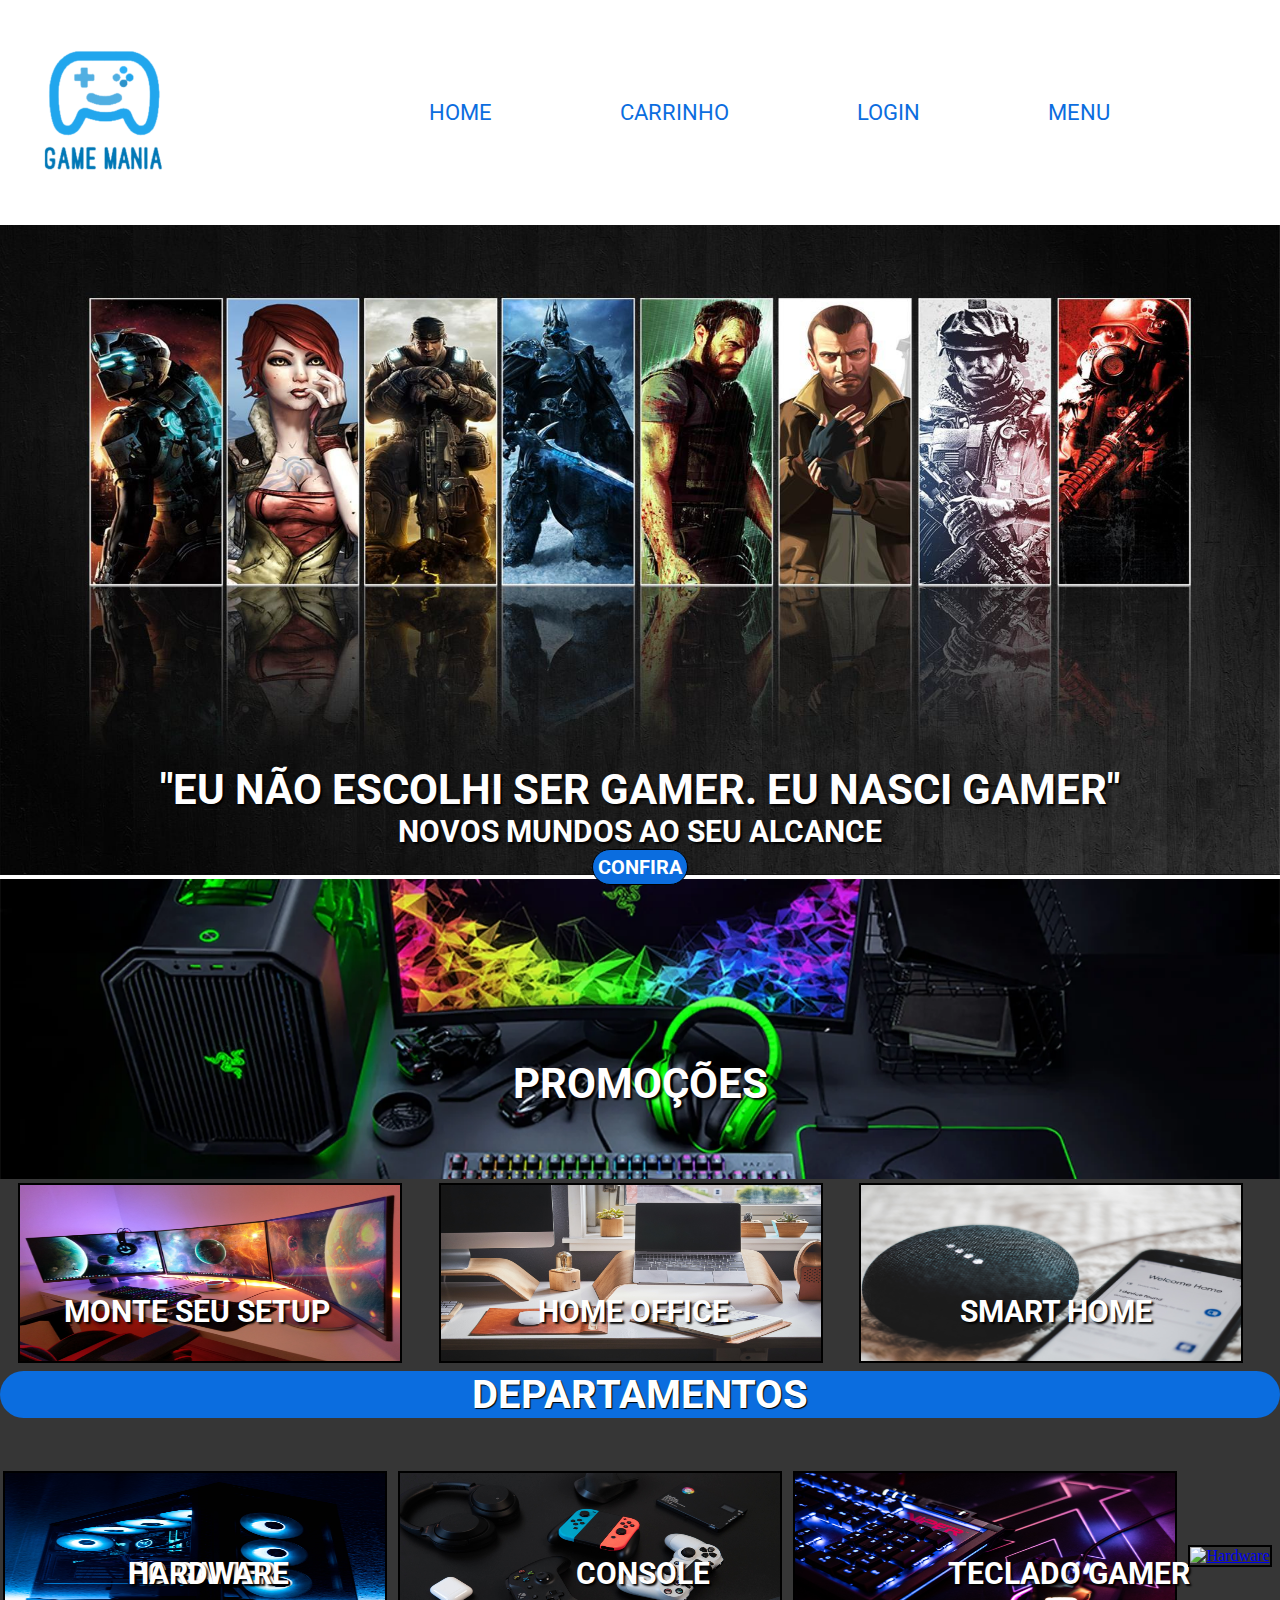
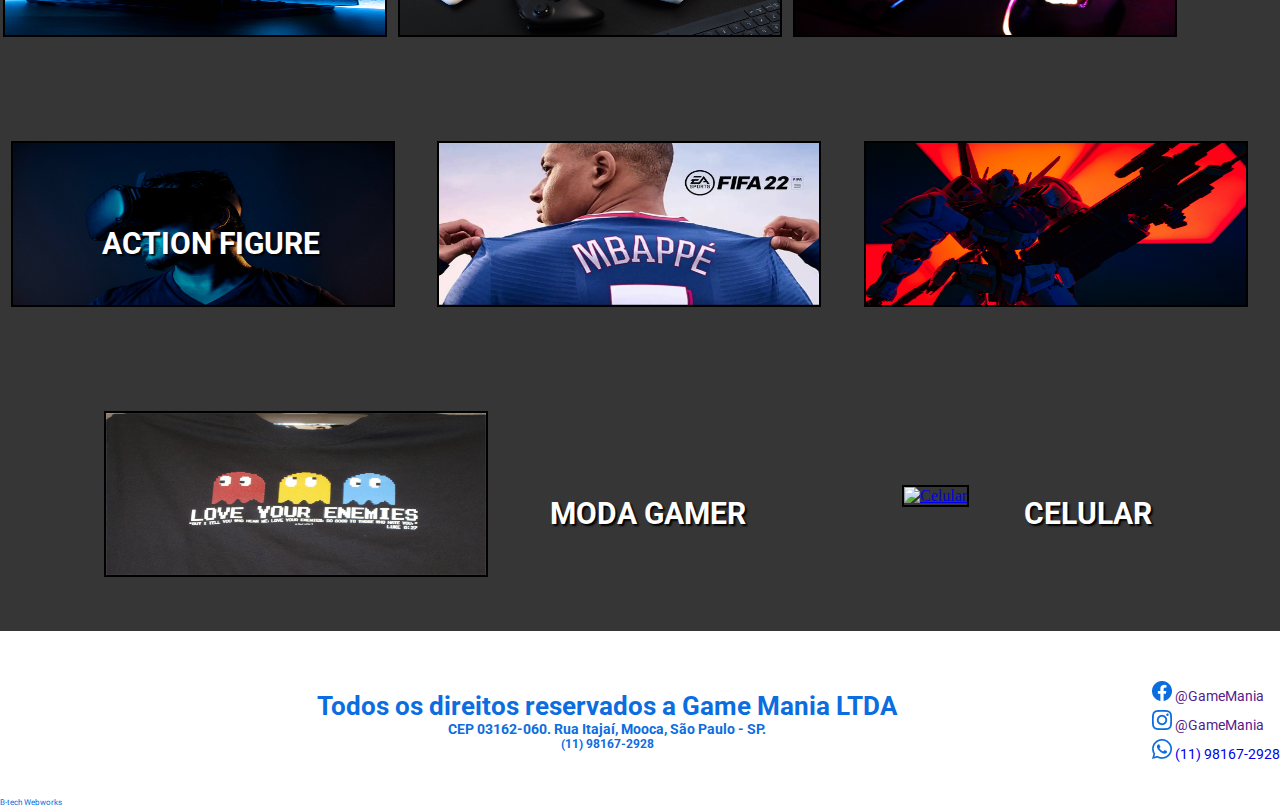
==== commit f2bf01b6: "Modificações" ====
--- a/index.html
+++ b/index.html
@@ -8,24 +8,27 @@
     <title>Home - GameMania</title>
     <link rel="stylesheet" href="CSS/style.css"> 
 </head>
-<body >
+<body>
     <header>
-        <div class="container-header">
-            <div class="logo">
-              <a href="index.html"><img src="img/LOGO.png"  alt="Monte seu setup"></a>
-            </div>
+        <div class ="container-header">
 
-            <nav id="menu" class="menu">
-             <a href="#">Home</a>
-             <a href="#">Carrinho</a>
-             <a href="#">Login</a>
-             <a href="#">Menu</a>
-            </nav>
+            <a href="index.html"><img class="logo" src="img/LOGO.png" alt="Logo Game Mania"></a>
 
-             <a href="#" onclick="mostrarMenu()" id="barras" ><img class="barras" src="img/bars-solid.svg" alt="menu de barras"></a>
-         
-        </div>
+        <nav id="menu" class="menu">
+
+            <a href="index.html">Home</a>
+
+            <a href="#">Carrinho</a>
+
+            <a href="login.html">Login</a>
+
+            <a href="#">Menu</a>
+            
+        </nav>
+
+        <a href="#" onclick="mostrarMenu()" id="barras" ><img class="barras" src="img/bars-solid.svg" alt="menu de barras"></a>
     </header>
+    
 <Section class="container-Banner">
 
     <div id="carrosel" class="carrosel">
@@ -152,18 +155,18 @@
 <footer>
     <section class="container-rodape">
         <div class="dir">
-            <p>B-Tech Webworks</p>
+            <p>B-tech Webworks</p>
         </div>
 
         <div class="contato">
             <h3>Todos os direitos reservados a Game Mania LTDA</h3>
             <p>CEP 03162-060. Rua Itajaí, Mooca, São Paulo - SP.</p>
-            <a href="(11) 98167-2928">Contato : (11) 98167-2928</a>
+            <a href="(11) 98167-2928">(11) 98167-2928</a>
         </div>
 
         <div class="redes">
-            <a href="@GameMania"><img src="img/face.jpg" alt="Facebook"> @GameMania</a>
-            <a href="@GameMania"><img src="img/insta.jpg" alt="Instagram"> @GameMania</a>
+            <a href=""><img src="img/face.jpg" alt="Facebook"> @GameMania</a>
+            <a href=""><img src="img/insta.jpg" alt="Instagram"> @GameMania</a>
             <a href="(11) 98167-2928"><img src="img/zap.jpg" alt="Whatsapp"> (11) 98167-2928</a>
         </div>
 
--- a/CSS/style.css
+++ b/CSS/style.css
@@ -1,41 +1,36 @@
 @import url('https://fonts.googleapis.com/css2?family=Roboto&display=swap');
 *{
-    margin: 0;
+    margin:0;
     padding: 0;
     box-sizing: border-box;
 }
 
 header{
-  height: 100%;
-  background: white;
+    height: 100%;
+    width: 100%;
+    background: white;
 }
 
 .container-header{
-  position: relative;
-  display: flex;
-  height: 30vh;
-  justify-content: space-between;
-  align-items: center;
-}
-
-.logo img{
-  height: 20vh;
-  width: 20vw;
+    height: 25vh;
+    width: 100%;
+    display: flex;
+    justify-content: space-between;
+    align-items: center;
 }
 
 .menu{
-    right: 0;
-    display: flex;
+    display: grid;
     grid-template-columns: auto auto auto auto;
     gap: 10vw;
 }
 
 .menu a{
-  color: #0B6DDF;
-  text-decoration: none;
-  text-transform: uppercase;
-  font-family: 'Roboto', sans-serif;
-  font-size: 22px;
+    color: #0B6DDF;
+    text-decoration: none;
+    text-transform: uppercase;
+    font-family: 'Roboto', sans-serif;
+    font-size: 22px;
 }
 
 .barras{
@@ -65,7 +60,7 @@
 
 .txt-banner{
     position: absolute;
-    top: 100vh;
+    top: 85vh;
     width: 100%;
     display: flex;
     flex-direction: column;
@@ -223,7 +218,7 @@
 }
 
 .container-produtos{
-    height: 600px;
+    height: 90vh;
     background: #363636;
     position: relative;
     display: flex;
@@ -404,77 +399,74 @@
     font-family:'Roboto', sans-serif;
     font-size: 30px;
 }
+
 footer{
-  height: 100%;
+  width: 100%;
   background: white;
 }
 
 .container-rodape{
-    position: relative;
-    height: 20vh;
-    display: flex;
-    align-items: center;
-    justify-content: space-between;
-}
-
-.dir{
-    display: flex;
-    position: relative;
-    top: 50%;
-    left: 0%;
+  position: relative;
+  height: 20vh;
+  width: 100%;
+  display: flex;
+  justify-content: space-between;
+  align-items: center;
 }
 
 .dir p{
-    font-size: 8px;
-    color: #0B6DDF;
-    text-decoration: none;
-    font-family:'Roboto', sans-serif;
+  margin-top: 18vh;
+  font-size: 8px;
+  color: #0B6DDF;
+  font-family:'Roboto', sans-serif;  ;
 }
 
 .contato{
-    display: flex;
-    justify-content: center;
-    flex-direction: column;
-    align-items: center;
+  display: flex;
+  flex-direction: column;
+  align-items: center;
+  align-content: center;
 }
 
 .contato h3{
-    color: #0B6DDF;
-    font-weight: bold;
-    text-decoration: none;
-    font-family:'Roboto', sans-serif;
+  font-size: 26px;
+  font-family:'Roboto', sans-serif;  
+  font-weight: bold;
+  color: #0B6DDF;
 }
 
 .contato p{
-    color: #0B6DDF;
-    font-weight: bold;
-    text-decoration: none;
-    font-family:'Roboto', sans-serif;
+  font-size: 14px;
+  font-family:'Roboto', sans-serif;  
+  font-weight: bold;
+  color: #0B6DDF;
 }
 
 .contato a{
-    color: #0B6DDF;
-    text-decoration: none;
-    font-family:'Roboto', sans-serif;
+  font-size: 12px;
+  font-family:'Roboto', sans-serif;
+  text-decoration: none; 
+  font-weight: bold;
+  color: #0B6DDF;
 }
 
 .redes{
-    display: grid;
-    grid-template-columns: auto;
-    gap: 8px;
+  display: grid;
+  grid-template-columns: auto;
+  gap: 6px;
 }
 
 .redes img{
-    height:14px;
-    width:14px;
+  height:20px;
+  width:20px;
 }
 
 .redes a{
-    color: #0B6DDF;
-    font-size: 12px;
-    text-decoration: none;
-    font-family:'Roboto', sans-serif;
-}
+  font-size: 14px;
+  text-decoration: none;
+  font-family:'Roboto', sans-serif;
+}
+
 
 @media screen and (min-width:1440px){
   .menu{
@@ -491,21 +483,39 @@
 }
 
 @media screen and (max-width:800px){
-  .container-header{
-    height: 25vh;
-  }
-
-  .logo img{
-    width: 25vw;
-  }
-
-  .menu{
-   gap: 8vw;
-  }
-
-  .menu a{
-    font-size: 20px;
-  }
+
+header{
+  height: 100%;
+  width: 100%;
+  background: white;
+}
+
+.container-header{
+  height: 20vh;
+  width: 100%;
+  display: flex;
+  justify-content: space-between;
+  align-items: center;
+}
+    
+.logo{
+  height: 15vh;
+  width: 20vw;
+}
+
+.menu{
+  display: flex;
+  grid-template-columns: auto auto auto auto;
+  gap: 10vw;
+}
+    
+.menu a{
+    color: #0B6DDF;
+    text-decoration: none;
+    text-transform: uppercase;
+    font-family: 'Roboto', sans-serif;
+    font-size: 18px;
+}
 
   #carrosel img{
     height: 400px;
@@ -595,504 +605,687 @@
     font-size: 18px;
   }
 
-  .dir p{
-    font-size: 8px;
-  }
-
-  .contato h3{
-    font-size: 20px;
-  }
-
-  .contato p{
-    font-size: 14px;
-  }
-
-  .contato a{
-    font-size: 12px;
-  }
-
-  .redes img{
-    height: 12px;
-    width: 12px;
-  }
-
-  .redes a{
-    font-size: 10px;
-  }
+  footer{
+  width: 100%;
+  background: white;
+}
+        
+.container-rodape{
+  position: relative;
+  height: 16vh;
+  width: 100%;
+  display: flex;
+  justify-content: space-between;
+  align-items: center;
+}
+        
+.dir p{
+  margin-top: 14vh;
+  font-size: 6px;
+    color: #0B6DDF;
+  font-family:'Roboto', sans-serif;  ;
+}
+        
+.contato{
+  display: flex;
+  flex-direction: column;
+  align-items: center;
+  align-content: center;
+}
+        
+.contato h3{
+  font-size: 10px;
+  font-family:'Roboto', sans-serif;  
+  font-weight: bold;
+  color: #0B6DDF;
+}
+        
+.contato p{
+  font-size: 8px;
+  font-family:'Roboto', sans-serif;  
+  font-weight: bold;
+  color: #0B6DDF;
+}
+        
+.contato a{
+  font-size: 8px;
+  font-family:'Roboto', sans-serif;
+  text-decoration: none; 
+  font-weight: bold;
+  color: #0B6DDF;
+}
+        
+.redes{
+  display: grid;
+  grid-template-columns: auto;
+  gap: 6px;
+}
+        
+.redes img{
+  height:8px;
+  width:8px;
+}
+        
+.redes a{
+  font-size: 6px;
+  text-decoration: none;
+  font-family:'Roboto', sans-serif;
+}
+    
 }
 @media screen and (max-width:425px){
-   .container-header{
-     height: 15vh;
-   }
-
-   .logo img{
-    height: 12vh;
-   }
-
-   .menu{
-    display: none;
-    flex-direction: column;
-    position: absolute;
-    background: whitesmoke;
-    right: 15%;
-    gap: 4px;
-   }
-
-   .menu a{
-    font-size: 10px;
-   }
-
-   .barras{
-     display:inline-block;
-     cursor: pointer;
-     width: 30px;
-     right: 50%;
-   }
-
-   #carrosel img{
-      height:300px ;
-   }
-
-   .txt-banner{
-    top:45vh;
-  }
-
-  .txt-banner h1{
-    font-size: 18px;
-  }
-
-  .txt-banner p{
-    font-size: 14px;
-  }
-
-  .txt-banner a{
-    font-size: 10px;
-  }
-
-  .promocoes{
-    height: 130px;
-  }
-
-  .promocoes a{
-    font-size: 20px;
-  }
-
-  .setup-txt a{
-    font-size: 12px;
-  }
-
-  .home-txt a{
-    font-size: 12px;
-  }
-
-  .smart-txt a{
-    font-size: 12px;
-  }
-
-  .divisao{
-    height: 24px;
-  }
-
-  .divisao h2{
-    font-size: 18px;
-  }
-
-  .container-produtos{
-    height: 200px;
-  }
-
-  .pc-txt a{
-    font-size: 12px;
-  }
-
-  .console-txt a{
-    font-size: 12px;
-  }
-
-  .teclado-txt a{
-    font-size: 12px;
-  }
-
-  .hardware-txt a{
-    font-size: 12px;
-  }
-
-  .ocvr-txt a{
-    font-size: 12px;
-  }
-
-  .fisicos-txt a{
-    font-size: 12px;
-  }
-
-  .figure-txt a{
-    font-size: 12px;
-  }
-
-  .moda-txt a{
-    font-size: 12px ;
-  }
-
-  .celular-txt a{
-    font-size: 12px;
-  }
-
-  .container-rodape{
-    height: 15vh;
-  }
-
-  .dir{
-    top:5vh;
-  }
-
-  .dir p{
-    font-size: 8px;
-  }
-
-  .contato h3{
-    font-size: 12px;
-  }
-
-  .contato p{
-    font-size: 10px;
-  }
-
-  .contato a{
-    font-size: 8px;
-  }
-
-  .redes{
-    gap: 8px;
-  }
-
-  .redes img{
-    height: 10px;
-    width: 10px;
-  }
-
-  .redes a{
-    font-size: 8px;
-  }
+
+header{
+  height: 100%;
+  width: 100%;
+  background: white;
+}
+        
+.container-header{
+  height: 20vh;
+  width: 100%;
+  display: flex;
+  justify-content: space-between;
+  align-items: center;
+}
+    
+.logo{
+  height: 10vh;
+  width: 35vw;
+}
+    
+.menu{
+  display: none;
+  flex-direction: column;
+  position: absolute;
+  background: whitesmoke;
+  right: 15%;
+  gap: 6px;
+}
+        
+.menu a{
+  color: #0B6DDF;
+  text-decoration: none;
+  text-transform: uppercase;
+  font-family: 'Roboto', sans-serif;
+  font-size: 12px;
+}
+    
+.barras{
+  display:inline-block;
+  cursor: pointer;
+  width: 25px;
+  right: 50%;
+}
+
+#carrosel img{
+  height:300px ;
+}
+
+.txt-banner{
+  top:45vh;
+}
+
+.txt-banner h1{
+  font-size: 18px;
+}
+
+.txt-banner p{
+  font-size: 14px;
+}
+
+.txt-banner a{
+  font-size: 10px;
+}
+
+.promocoes{
+  height: 130px;
+}
+
+.promocoes a{
+  font-size: 20px;
+}
+
+.setup-txt a{
+  font-size: 12px;
+}
+
+.home-txt a{
+  font-size: 12px;
+}
+
+.smart-txt a{
+  font-size: 12px;
+}
+
+.divisao{
+  height: 24px;
+}
+
+.divisao h2{
+  font-size: 18px;
+}
+
+.container-produtos{
+  height: 200px;
+}
+
+.pc-txt a{
+  font-size: 12px;
+}
+
+.console-txt a{
+  font-size: 12px;
+}
+
+.teclado-txt a{
+  font-size: 12px;
+}
+
+.hardware-txt a{
+  font-size: 12px;
+}
+
+.ocvr-txt a{
+  font-size: 12px;
+}
+
+.fisicos-txt a{
+  font-size: 12px;
+}
+
+.figure-txt a{
+  font-size: 12px;
+}
+
+.moda-txt a{
+  font-size: 12px ;
+}
+
+.celular-txt a{
+  font-size: 12px;
+}
+
+footer{
+  width: 100%;
+  background: white;
+}
+      
+.container-rodape{
+  position: relative;
+  height: 16vh;
+  width: 100%;
+  display: flex;
+  justify-content: space-between;
+  align-items: center;
+}
+      
+.dir p{
+  margin-top: 14vh;
+  font-size: 6px;
+  color: #0B6DDF;
+  font-family:'Roboto', sans-serif;  ;
+}
+      
+.contato{
+  display: flex;
+  flex-direction: column;
+  align-items: center;
+  align-content: center;
+}
+      
+.contato h3{
+  font-size: 10px;
+  font-family:'Roboto', sans-serif;  
+  font-weight: bold;
+  color: #0B6DDF;
+}
+      
+.contato p{
+  font-size: 8px;
+  font-family:'Roboto', sans-serif;  
+  font-weight: bold;
+  color: #0B6DDF;
+}
+      
+.contato a{
+  font-size: 8px;
+  font-family:'Roboto', sans-serif;
+  text-decoration: none; 
+  font-weight: bold;
+  color: #0B6DDF;
+}
+      
+.redes{
+  display: grid;
+  grid-template-columns: auto;
+  gap: 6px;
+}
+      
+.redes img{
+  height:8px;
+  width:8px;
+}
+      
+.redes a{
+  font-size: 6px;
+  text-decoration: none;
+  font-family:'Roboto', sans-serif;
+}
+  
 }
 
 @media screen and (max-width:375px){
-  .container-header{
-    height: 12vh;
-    justify-content: space-between;
-  }
-
-  .logo img{
-   height: 8vh;
-  }
-
-  .menu{
-   display: none;
-   flex-direction: column;
-   position: absolute;
-   background: whitesmoke;
-   right: 15%;
-   gap: 0px;
-  }
-
-  .menu a{
-   font-size: 10px;
-  }
-
-  .barras{
-    display:inline-block;
-    cursor: pointer;
-    width: 20px;
-    right: 50%;
-  }
-
-  #carrosel img{
-     height:250px ;
-  }
-
-  .txt-banner{
-   top: 38vh;
- }
-
- .txt-banner h1{
-   font-size: 14px;
- }
-
- .txt-banner p{
-   font-size: 12px;
- }
-
- .txt-banner a{
-   font-size: 8px;
-   padding: 2px;
-   cursor: pointer;
- }
-
- .promocoes{
-   height: 100px;
- }
-
- .promocoes a{
-   font-size: 16px;
- }
-
- .container-links{
-  height: 12vh;
-}
- .setup-txt a{
-   font-size: 10px;
- }
-
- .home-txt a{
-   font-size: 10px;
- }
-
- .smart-txt a{
-   font-size: 10px;
- }
-
- .divisao{
-   height: 18px;
- }
-
- .divisao h2{
-   font-size: 14px;
- }
-
- .container-produtos{
-   height: 180px;
- }
-
- .pc-txt a{
-   font-size: 10px;
- }
-
- .console-txt a{
-   font-size: 10px;
- }
-
- .teclado-txt a{
-   font-size: 10px;
- }
-
- .hardware-txt a{
-   font-size: 10px;
- }
-
- .ocvr-txt a{
-   font-size: 10px;
- }
-
- .fisicos-txt a{
-   font-size: 10px;
- }
-
- .figure-txt a{
-   font-size: 10px;
- }
-
- .moda-txt a{
-   font-size: 10px ;
- }
-
- .celular-txt a{
-   font-size: 10px;
- }
-
- .container-rodape{
-   height: 12vh;
- }
-
- .dir{
-   top:5vh;
- }
-
- .dir p{
-   font-size: 8px;
- }
-
- .contato h3{
-   font-size: 10px;
- }
-
- .contato p{
-   font-size: 8px;
- }
-
- .contato a{
-   font-size: 8px;
- }
-
- .redes{
-   gap: 6px;
- }
-
- .redes img{
-   height: 10px;
-   width: 10px;
- }
-
- .redes a{
-   font-size: 8px;
- }
-}
-@media screen and (max-width:320px){
-  .container-header{
-    height: 12vh;
-    justify-content: space-between;
-  }
-
-  .logo img{
-   height: 8vh;
-  }
-
-  .menu{
-   display: none;
-   flex-direction: column;
-   position: absolute;
-   background: whitesmoke;
-   right: 15%;
-   gap: 0px;
-  }
-
-  .menu a{
-   font-size: 10px;
-  }
-
-  .barras{
-    display:inline-block;
-    cursor: pointer;
-    width: 20px;
-    right: 50%;
-  }
-
-  #carrosel img{
-     height:250px ;
-  }
-
-  .txt-banner{
-   top: 38vh;
- }
-
- .txt-banner h1{
-   font-size: 14px;
- }
-
- .txt-banner p{
-   font-size: 12px;
- }
-
- .txt-banner a{
-   font-size: 8px;
-   padding: 2px;
-   cursor: pointer;
- }
-
- .promocoes{
-   height: 80px;
- }
-
- .promocoes a{
-   font-size: 14px;
- }
-
- .container-links{
+
+header{
+  height: 100%;
+  width: 100%;
+  background: white;
+}
+        
+.container-header{
+  height: 20vh;
+  width: 100%;
+  display: flex;
+  justify-content: space-between;
+  align-items: center;
+}
+    
+.logo{
   height: 10vh;
-}
- .setup-txt a{
-   font-size: 8px;
- }
-
- .home-txt a{
-   font-size: 8px;
- }
-
- .smart-txt a{
-   font-size: 8px;
- }
-
- .divisao{
-   height: 18px;
- }
-
- .divisao h2{
-   font-size: 14px;
- }
-
- .container-produtos{
-   height: 150px;
- }
-
- .pc-txt a{
-   font-size: 8px;
- }
-
- .console-txt a{
-   font-size: 8px;
- }
-
- .teclado-txt a{
-   font-size: 8px;
- }
-
- .hardware-txt a{
-   font-size: 8px;
- }
-
- .ocvr-txt a{
-   font-size: 8px;
- }
-
- .fisicos-txt a{
-   font-size: 8px;
- }
-
- .figure-txt a{
-   font-size: 8px;
- }
-
- .moda-txt a{
-   font-size: 8px ;
- }
-
- .celular-txt a{
-   font-size: 8px;
- }
-
- .container-rodape{
-   height: 12vh;
- }
-
- .dir{
-   top:4vh;
- }
-
- .dir p{
-   font-size: 6px;
- }
-
- .contato h3{
-   font-size: 8px;
- }
-
- .contato p{
-   font-size: 6px;
- }
-
- .contato a{
-   font-size: 6px;
- }
-
- .redes{
-   gap: 6px;
- }
-
- .redes img{
-   height: 8px;
-   width: 8px;
- }
-
- .redes a{
-   font-size: 6px;
- }
-}
-  +  width: 35vw;
+}
+    
+.menu{
+  display: none;
+  flex-direction: column;
+  position: absolute;
+  background: whitesmoke;
+  right: 15%;
+  gap: 6px;
+}
+        
+.menu a{
+  color: #0B6DDF;
+  text-decoration: none;
+  text-transform: uppercase;
+  font-family: 'Roboto', sans-serif;
+  font-size: 12px;
+}
+    
+.barras{
+  display:inline-block;
+  cursor: pointer;
+  width: 25px;
+  right: 50%;
+}
+
+#carrosel img{
+  height:250px ;
+}
+
+.txt-banner{
+  top: 45vh;
+}
+
+.txt-banner h1{
+  font-size: 14px;
+}
+
+.txt-banner p{
+  font-size: 12px;
+}
+
+.txt-banner a{
+ font-size: 8px;
+  padding: 2px;
+  cursor: pointer;
+}
+
+.promocoes{
+  height: 100px;
+}
+
+.promocoes a{
+  font-size: 16px;
+}
+
+.container-links{
+  height: 10vh;
+}
+
+.setup-txt a{
+  font-size: 8px;
+}
+
+.home-txt a{
+  font-size: 8px;
+}
+
+.smart-txt a{
+  font-size: 8px;
+}
+
+.divisao{
+  height: 18px;
+}
+
+.divisao h2{
+  font-size: 14px;
+}
+
+.container-produtos{
+  height: 160px;
+}
+
+.pc-txt a{
+  font-size: 8px;
+}
+
+.console-txt a{
+  font-size: 8px;
+}
+
+.teclado-txt a{
+  font-size: 8px;
+}
+
+.hardware-txt a{
+  font-size: 8px;
+}
+
+.ocvr-txt a{
+  font-size: 8px;
+}
+
+.fisicos-txt a{
+  font-size: 8px;
+}
+
+.figure-txt a{
+  font-size: 8px;
+}
+
+.moda-txt a{
+  font-size: 8px;
+}
+
+.celular-txt a{
+  font-size: 8px;
+}
+
+footer{
+  width: 100%;
+  background: white;
+}
+      
+.container-rodape{
+  position: relative;
+  height: 16vh;
+  width: 100%;
+  display: flex;
+  justify-content: space-between;
+  align-items: center;
+}
+      
+.dir p{
+  margin-top: 14vh;
+  font-size: 6px;
+  color: #0B6DDF;
+  font-family:'Roboto', sans-serif;  ;
+}
+      
+.contato{
+  display: flex;
+  flex-direction: column;
+  align-items: center;
+  align-content: center;
+}
+      
+.contato h3{
+  font-size: 10px;
+  font-family:'Roboto', sans-serif;  
+  font-weight: bold;
+  color: #0B6DDF;
+}
+      
+.contato p{
+  font-size: 8px;
+  font-family:'Roboto', sans-serif;  
+  font-weight: bold;
+  color: #0B6DDF;
+}
+      
+.contato a{
+  font-size: 8px;
+  font-family:'Roboto', sans-serif;
+  text-decoration: none; 
+  font-weight: bold;
+  color: #0B6DDF;
+}
+      
+.redes{
+  display: grid;
+  grid-template-columns: auto;
+  gap: 6px;
+}
+      
+.redes img{
+  height:8px;
+  width:8px;
+}
+      
+.redes a{
+  font-size: 6px;
+  text-decoration: none;
+  font-family:'Roboto', sans-serif;
+}
+  
+}
+
+@media screen and (max-width:001px){
+
+header{
+    height: 100%;
+    width: 100%;
+    background: white;
+}
+      
+.container-header{
+  height: 20vh;
+  width: 100%;
+  display: flex;
+  justify-content: space-between;
+  align-items: center;
+}
+  
+.logo{
+  height: 10vh;
+  width: 35vw;
+}
+  
+.menu{
+  display: none;
+  flex-direction: column;
+  position: absolute;
+  background: whitesmoke;
+  right: 15%;
+  gap: 6px;
+}
+      
+.menu a{
+  color: #0B6DDF;
+  text-decoration: none;
+  text-transform: uppercase;
+  font-family: 'Roboto', sans-serif;
+  font-size: 12px;
+}
+  
+.barras{
+  display:inline-block;
+  cursor: pointer;
+  width: 25px;
+  right: 50%;
+}
+
+#carrosel img{
+  height:250px ;
+}
+
+.txt-banner{
+  top: 38vh;
+}
+
+.txt-banner h1{
+  font-size: 14px;
+}
+
+.txt-banner p{
+  font-size: 12px;
+}
+
+.txt-banner a{
+  font-size: 8px;
+  padding: 2px;
+  cursor: pointer;
+}
+
+.promocoes{
+  height: 80px;
+}
+
+.promocoes a{
+  font-size: 14px;
+}
+
+.container-links{
+  height: 10vh;
+}
+.setup-txt a{
+  font-size: 8px;
+}
+
+.home-txt a{
+  font-size: 8px;
+}
+
+.smart-txt a{
+  font-size: 8px;
+}
+
+.divisao{
+  height: 18px;
+}
+
+.divisao h2{
+  font-size: 14px;
+}
+
+.container-produtos{
+  height: 150px;
+}
+
+.pc-txt a{
+  font-size: 6px;
+}
+
+.console-txt a{
+  font-size: 6px;
+}
+
+.teclado-txt a{
+  font-size: 6px;
+}
+
+.hardware-txt a{
+  font-size: 6px;
+}
+
+.ocvr-txt a{
+  font-size: 6px;
+}
+
+.fisicos-txt a{
+  font-size: 6px;
+}
+
+.figure-txt a{
+  font-size: 6px;
+}
+
+.moda-txt a{
+  font-size: 6px ;
+}
+
+.celular-txt a{
+  font-size: 6px;
+}
+
+footer{
+  width: 100%;
+  background: white;
+}
+  
+.container-rodape{
+  position: relative;
+  height: 16vh;
+  width: 100%;
+  display: flex;
+  justify-content: space-between;
+  align-items: center;
+}
+  
+.dir p{
+  margin-top: 14vh;
+  font-size: 6px;
+  color: #0B6DDF;
+  font-family:'Roboto', sans-serif;  ;
+}
+  
+.contato{
+  display: flex;
+  flex-direction: column;
+  align-items: center;
+  align-content: center;
+}
+  
+.contato h3{
+  font-size: 10px;
+  font-family:'Roboto', sans-serif;  
+  font-weight: bold;
+  color: #0B6DDF;
+}
+  
+.contato p{
+  font-size: 8px;
+  font-family:'Roboto', sans-serif;  
+  font-weight: bold;
+  color: #0B6DDF;
+}
+  
+.contato a{
+  font-size: 8px;
+  font-family:'Roboto', sans-serif;
+  text-decoration: none; 
+  font-weight: bold;
+  color: #0B6DDF;
+}
+  
+.redes{
+  display: grid;
+  grid-template-columns: auto;
+  gap: 6px;
+}
+  
+.redes img{
+  height:8px;
+  width:8px;
+}
+  
+.redes a{
+  font-size: 6px;
+  text-decoration: none;
+  font-family:'Roboto', sans-serif;
+}
+
+}